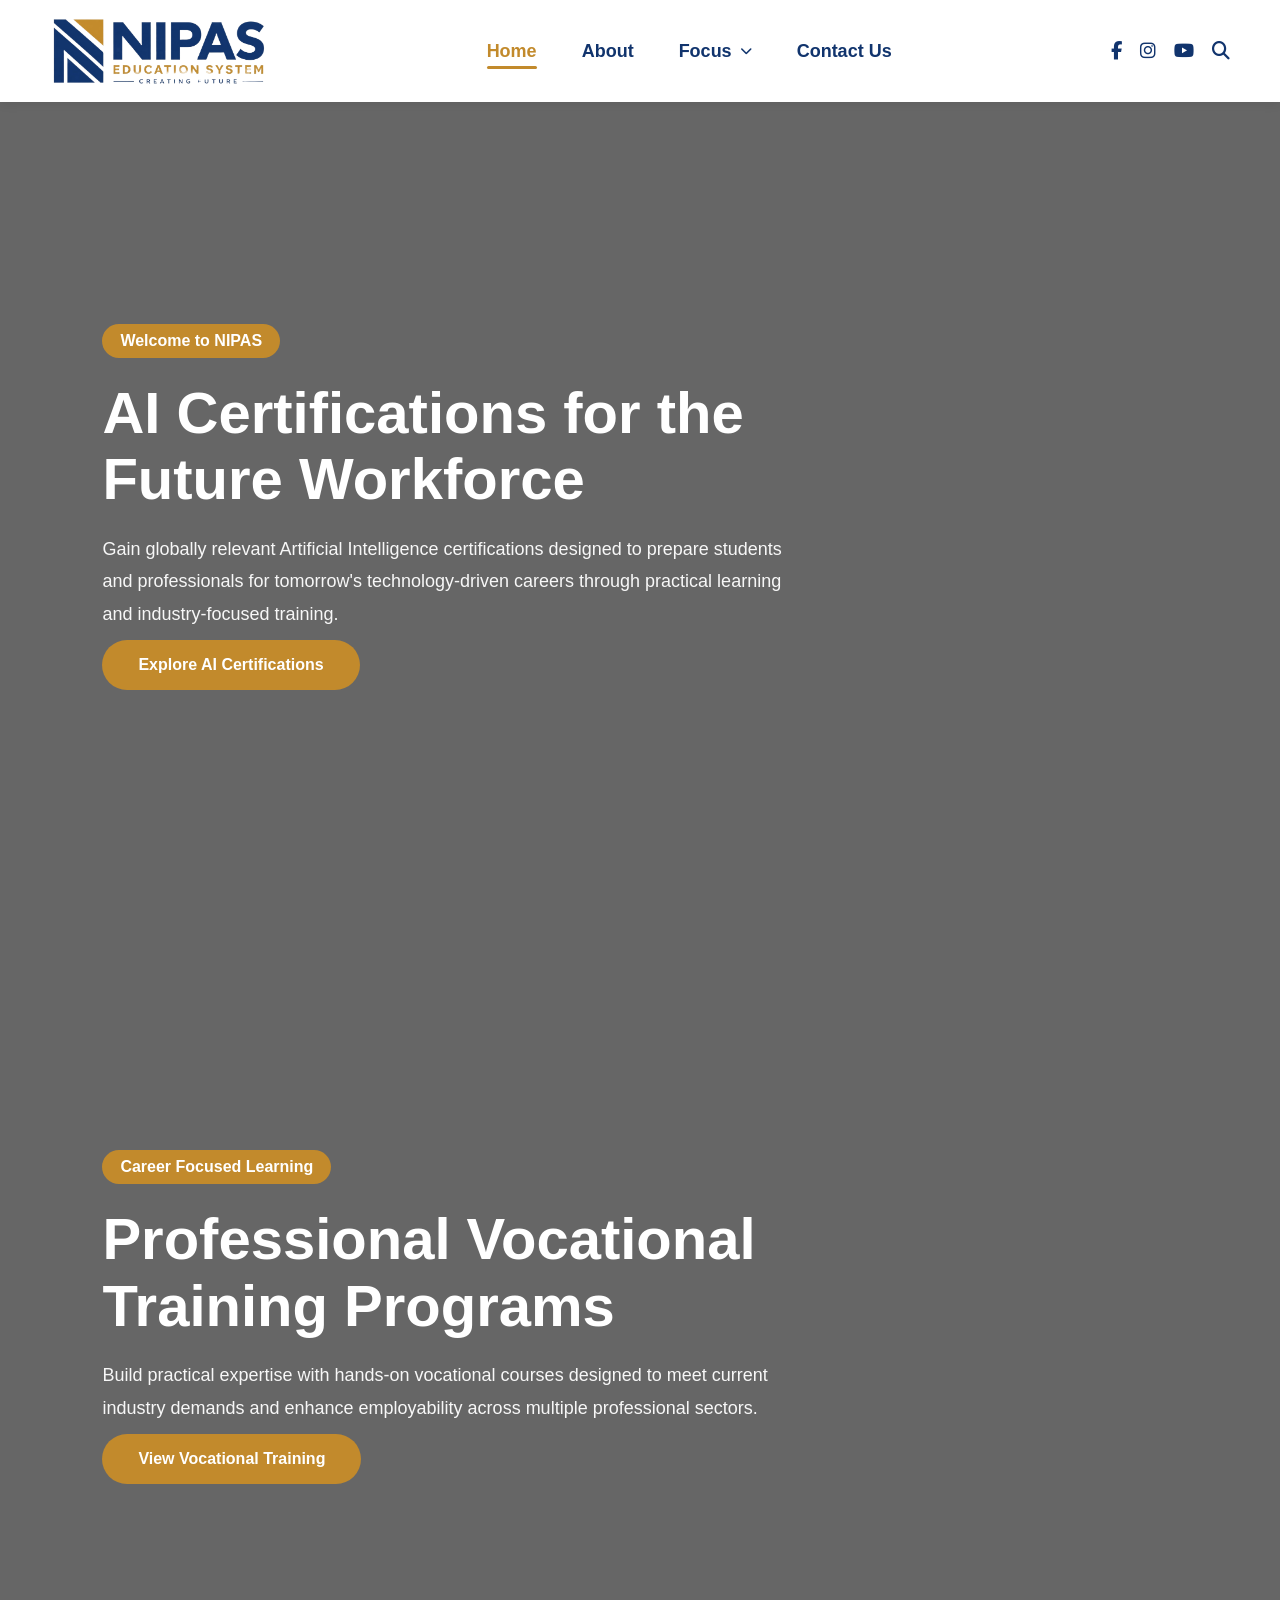
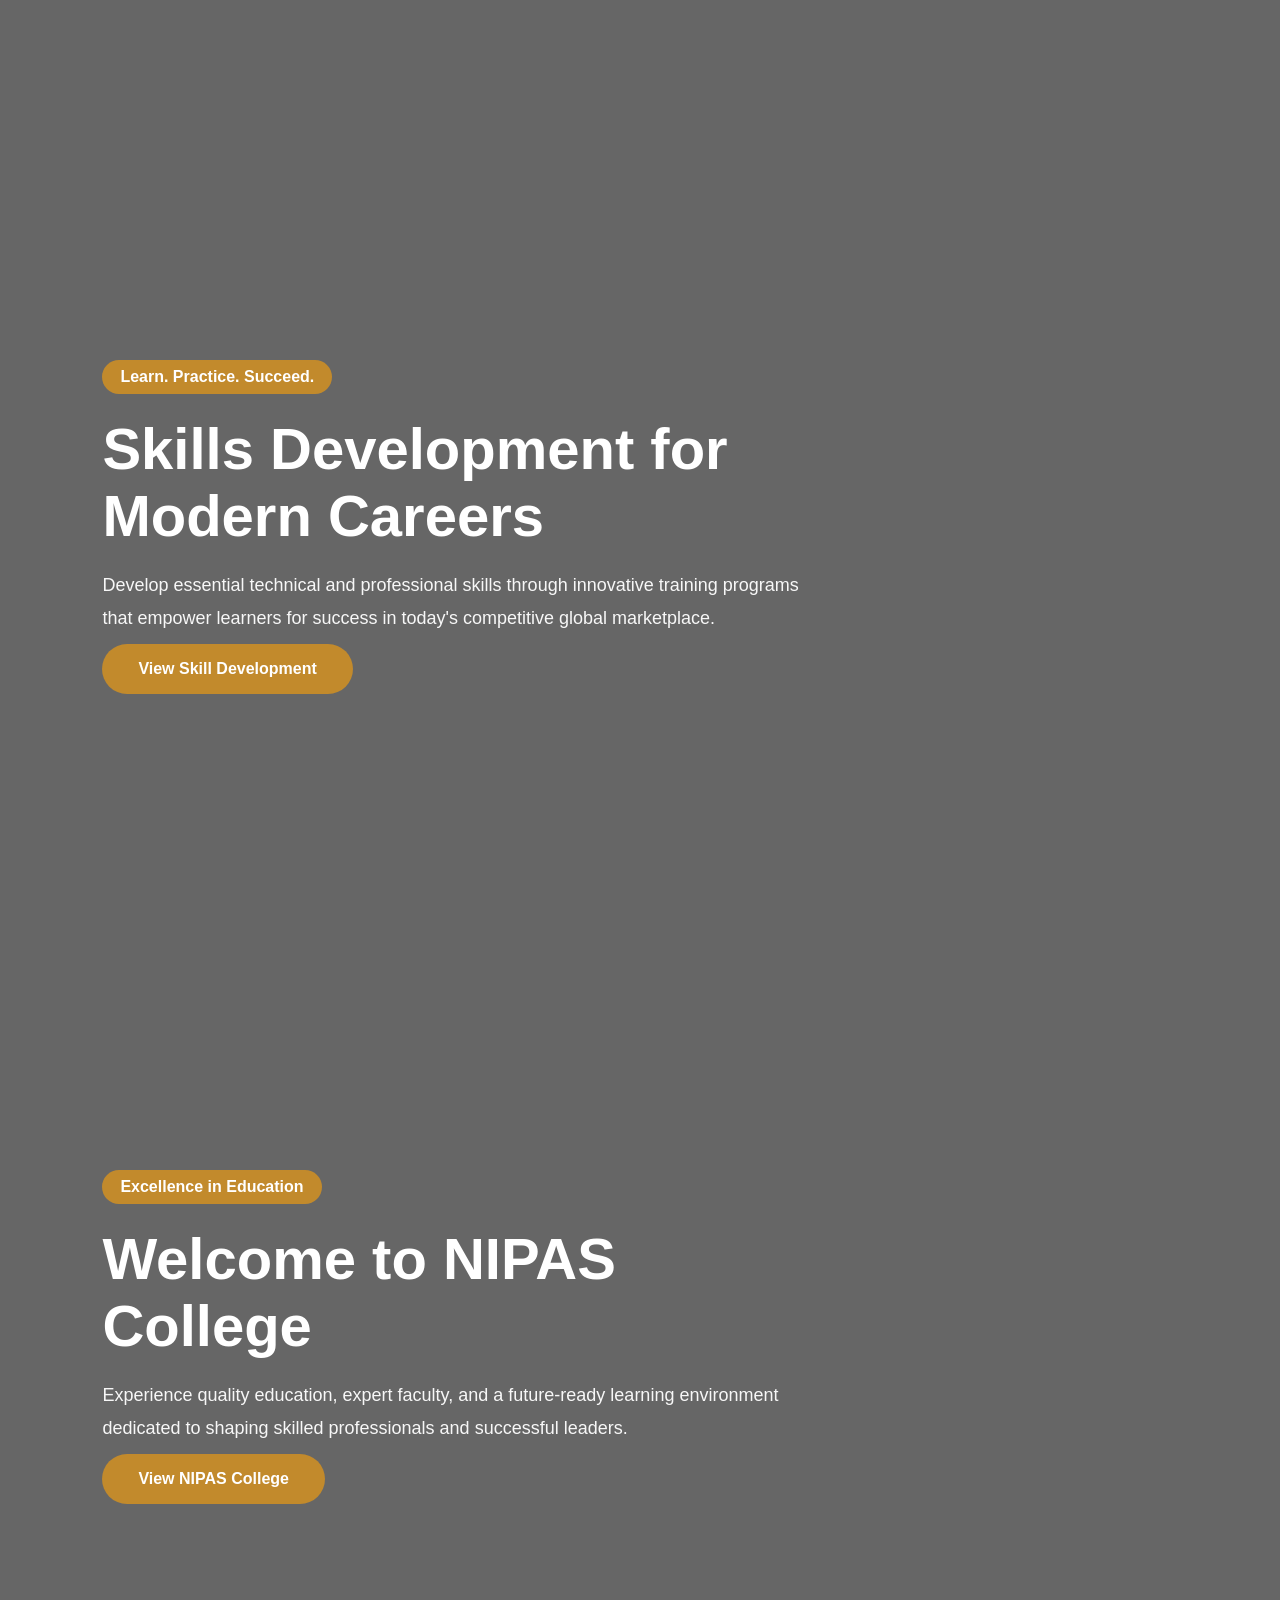
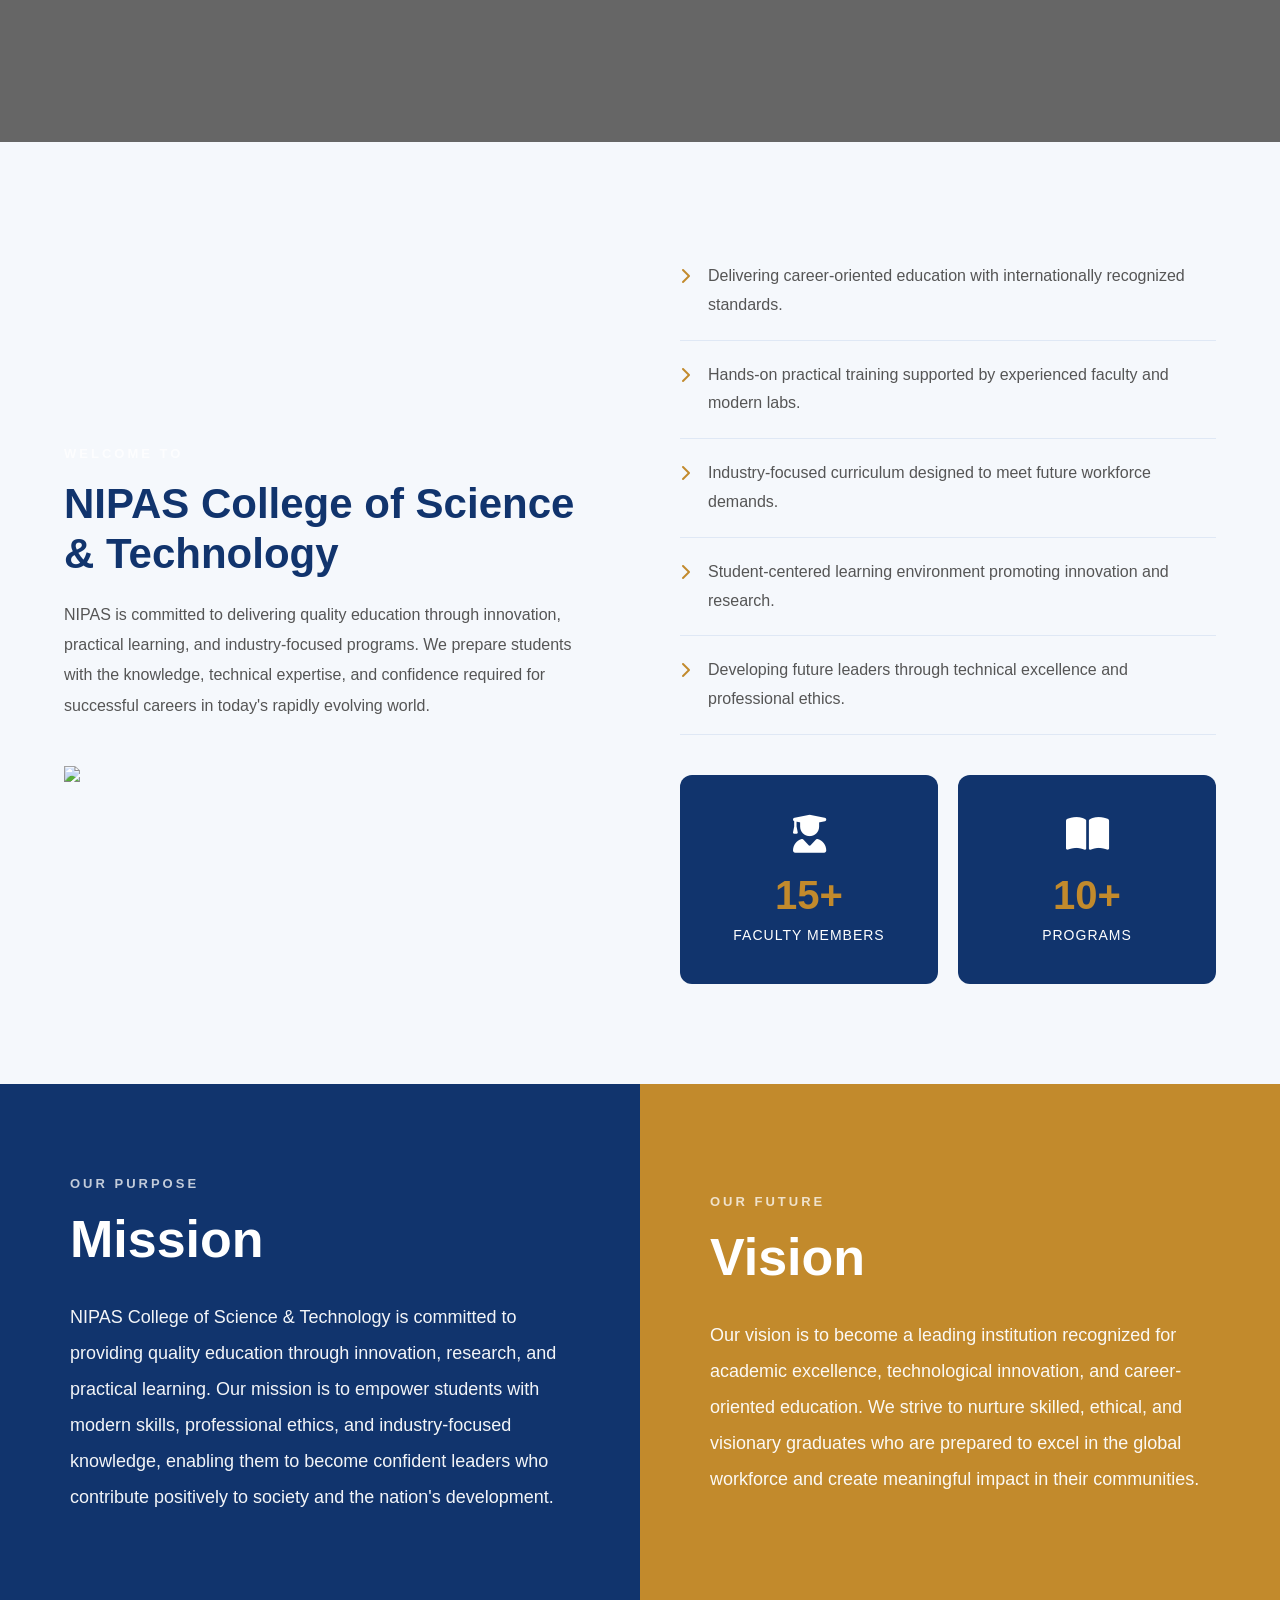
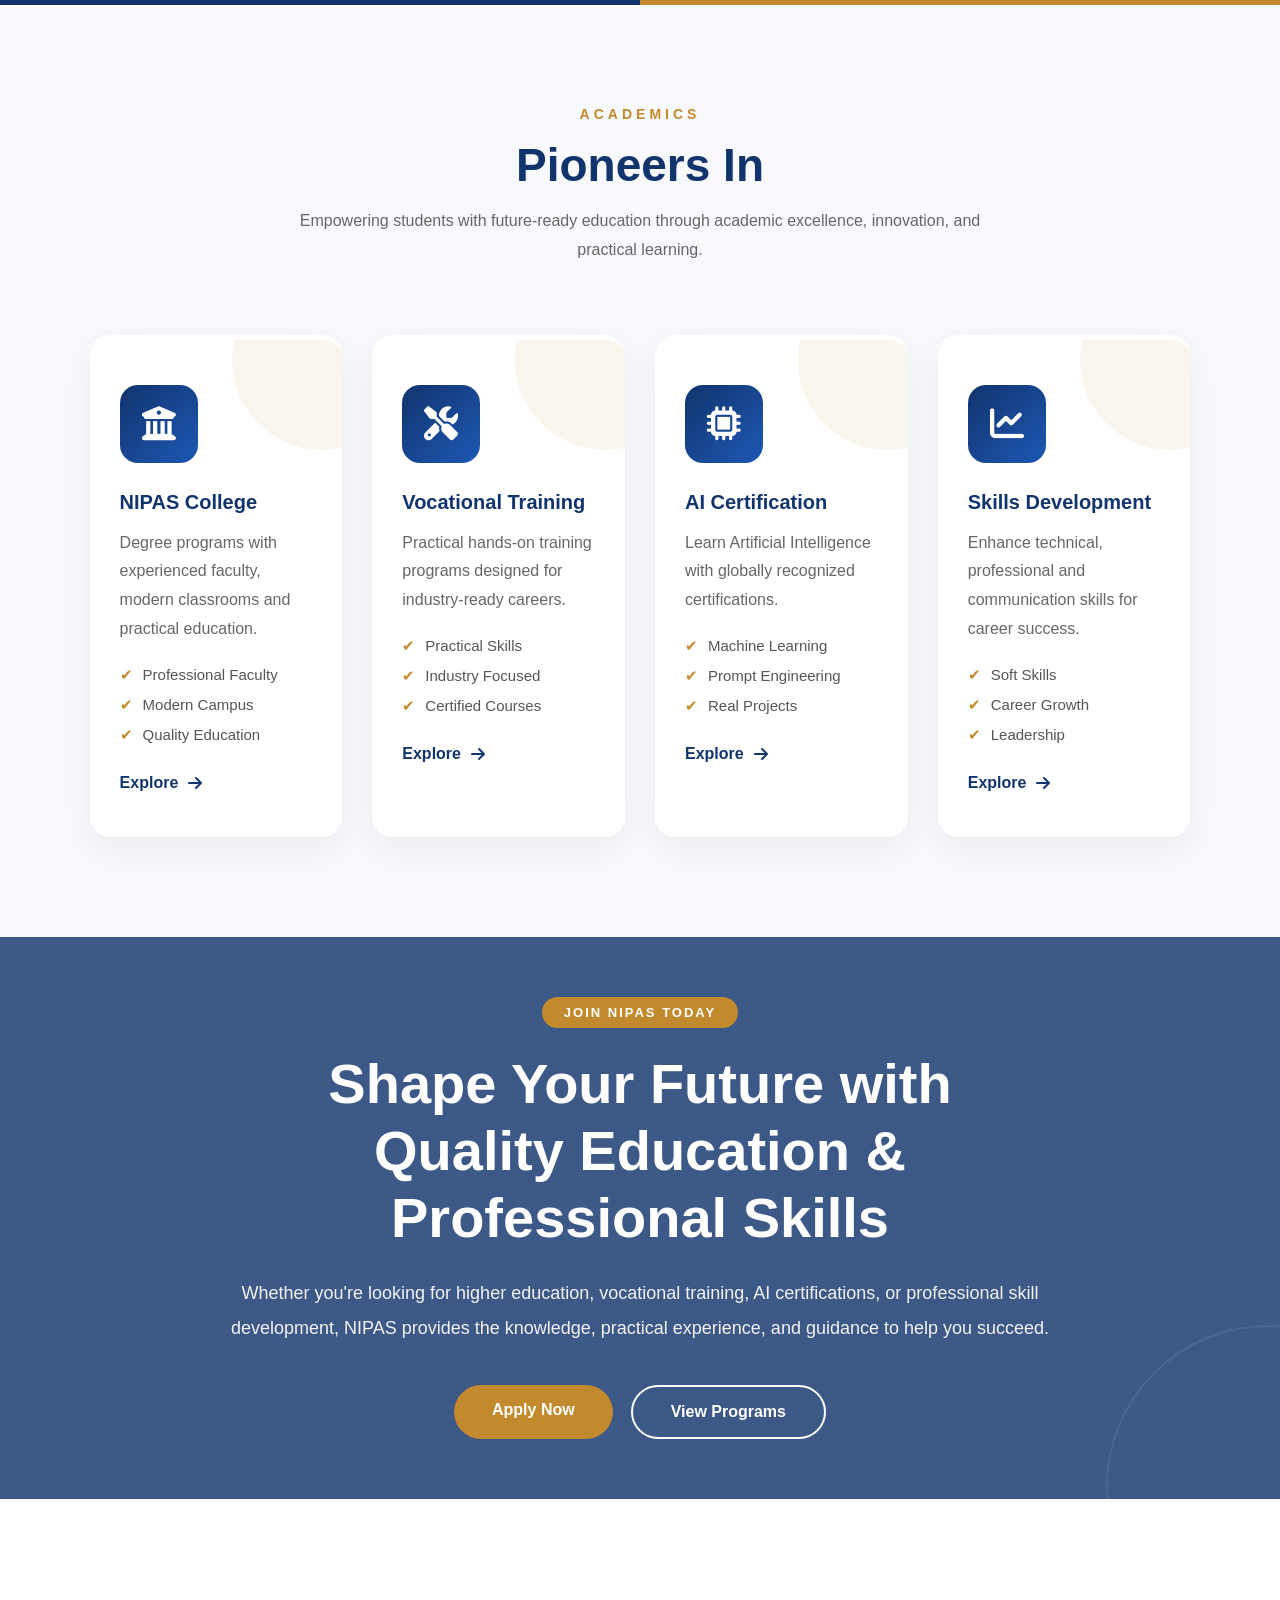
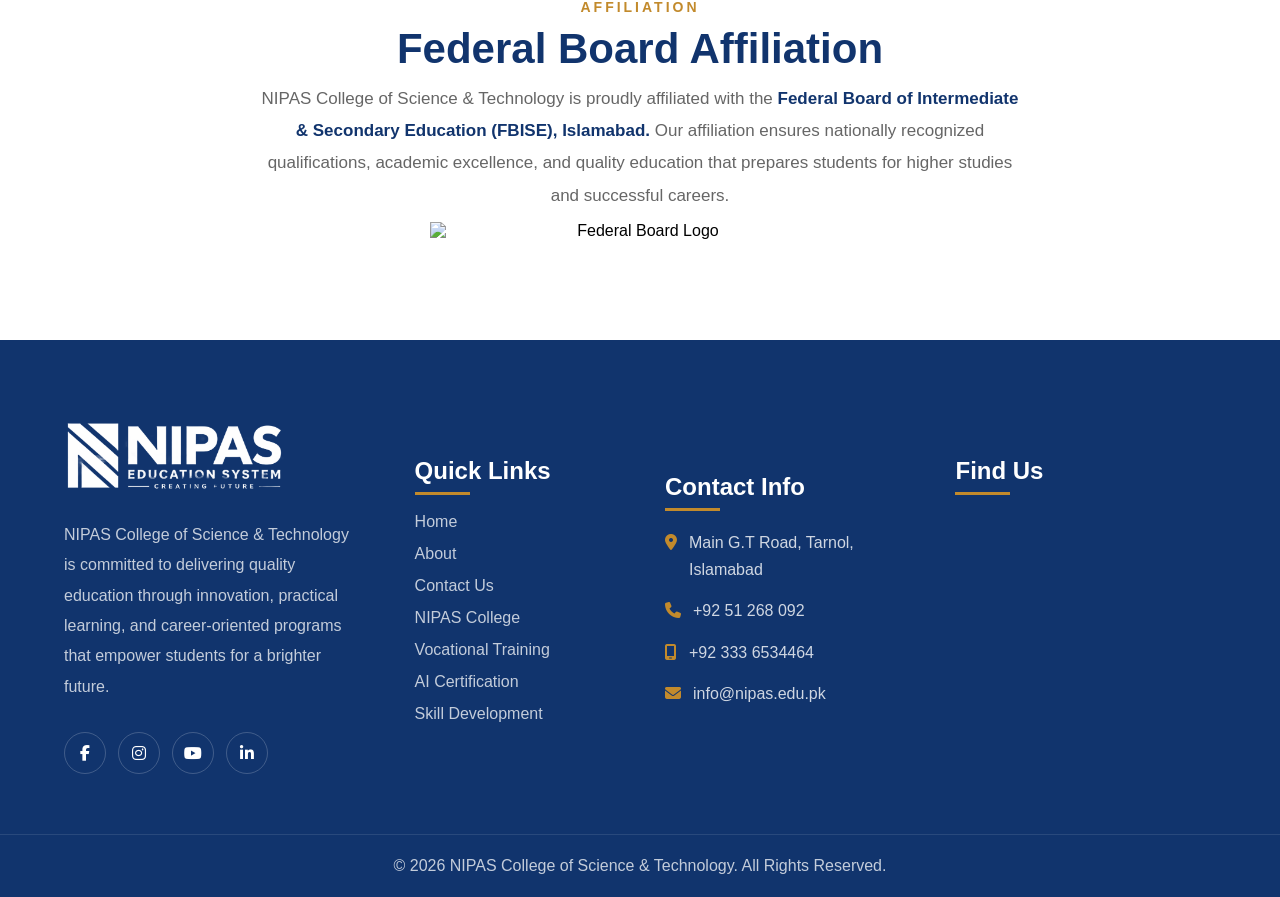
==== index.html @ 67dcc797 "Add files via upload" ====
<!DOCTYPE html>
<html lang="en">
<head>
    <meta charset="UTF-8">
    <meta name="viewport" content="width=device-width, initial-scale=1.0">
    <title>NIPAS Education System </title>
       <link rel="stylesheet" href="https://cdnjs.cloudflare.com/ajax/libs/font-awesome/6.7.2/css/all.min.css">
       <link rel="stylesheet" href="https://cdn.jsdelivr.net/npm/slick-carousel@1.8.1/slick/slick.css">
       <link rel="stylesheet" href="https://cdn.jsdelivr.net/npm/slick-carousel@1.8.1/slick/slick-theme.css">
       <link rel="stylesheet" href="style.css">
</head>
<body>


<header>
    <nav class="navbar">

        <!-- Logo -->
        <div class="logo">
            <a href="index.html">
                <img src="images/logo.webp" alt="Logo">
            </a>
        </div>

        <!-- Navigation -->
        <ul class="nav-links">

            <li><a href="index.html" class="active">Home</a></li>

            <li><a href="#">About</a></li>

            <li class="dropdown">

                <a href="#" class="dropdown-toggle">
                    Focus <i class="fas fa-chevron-down"></i>
                </a>

                <ul class="dropdown-menu">
                    <li><a href="nipas-college.html">NIPAS College</a></li>
                    <li><a href="vocational-training.html">Vocational Training</a></li>
                    <li><a href="ai-certification.html">AI Certification</a></li>
                    <li><a href="skill-development.html">Skills Development</a></li>
                </ul>

            </li>

            <li><a href="#">Contact Us</a></li>

        </ul>

        <!-- Right -->
        <div class="nav-right">

            <!-- <a href="#" class="admission-btn">
                Admissions 2024-25
            </a> -->

            <div class="social-icons">
                <a href="#"><i class="fab fa-facebook-f"></i></a>
                <a href="#"><i class="fab fa-instagram"></i></a>
                <a href="#"><i class="fab fa-youtube"></i></a>
                <a href="#"><i class="fas fa-search"></i></a>
            </div>

            <div class="menu-btn">
                <i class="fas fa-bars"></i>
            </div>

        </div>

    </nav>
</header>

<script>
const menuBtn = document.querySelector(".menu-btn");
const navLinks = document.querySelector(".nav-links");
const dropdown = document.querySelector(".dropdown");
const dropdownToggle = document.querySelector(".dropdown-toggle");

// Mobile Menu

menuBtn.addEventListener("click", () => {

    navLinks.classList.toggle("active");

    if(navLinks.classList.contains("active")){

        menuBtn.innerHTML='<i class="fas fa-times"></i>';

    }else{

        menuBtn.innerHTML='<i class="fas fa-bars"></i>';

        dropdown.classList.remove("active");

    }

});

// Mobile Dropdown

dropdownToggle.addEventListener("click", function(e){

    if(window.innerWidth <= 991){

        e.preventDefault();

        dropdown.classList.toggle("active");

    }

});

// Resize Reset

window.addEventListener("resize",()=>{

    if(window.innerWidth > 991){

        navLinks.classList.remove("active");
        dropdown.classList.remove("active");
        menuBtn.innerHTML='<i class="fas fa-bars"></i>';

    }

});
</script>


<!-- Hero -->
 <section class="hero-slider">

    <!-- Slide 1 -->
    <div class="hero-slide" style="background-image:url('https://www.inside.unsw.edu.au/sites/default/files/article/AdobeStock_413459012%20AI%201200px.jpg');">

        <div class="overlay"></div>

        <div class="hero-content">

            <span>Welcome to NIPAS</span>

            <h1>
                AI Certifications for the Future Workforce
            </h1>

            <p>
                Gain globally relevant Artificial Intelligence certifications designed to prepare students and professionals for tomorrow's technology-driven careers through practical learning and industry-focused training.
            </p>

            <a href="ai-certification.html" class="hero-btn">
                Explore AI Certifications
            </a>

        </div>

    </div>

    <!-- Slide 2 -->

    <div class="hero-slide" style="background-image:url('https://media.istockphoto.com/id/2173915109/photo/skill-competency-development-concept-up-new-ability-skill-training-for-technology-evolution.jpg?s=612x612&w=0&k=20&c=xjzDpZbVEdCXCOUqM6JzqVf8XmkK46vu05JwTc3QU8U=');">

        <div class="overlay"></div>

        <div class="hero-content">

            <span>Career Focused Learning</span>

            <h1>
                Professional Vocational Training Programs
            </h1>

            <p>
                Build practical expertise with hands-on vocational courses designed to meet current industry demands and enhance employability across multiple professional sectors.
            </p>

            <a href="vocational-training.html" class="hero-btn">
                View Vocational Training
            </a>

        </div>

    </div>

    <!-- Slide 3 -->

    <div class="hero-slide" style="background-image:url('https://wallpapercave.com/wp/wp2090171.jpg');">

        <div class="overlay"></div>

        <div class="hero-content">

            <span>Learn. Practice. Succeed.</span>

            <h1>
                Skills Development for Modern Careers
            </h1>

            <p>
                Develop essential technical and professional skills through innovative training programs that empower learners for success in today's competitive global marketplace.
            </p>

            <a href="skill-development.html" class="hero-btn">
                View Skill Development
            </a>

        </div>

    </div>

    <!-- Slide 4 -->

    <div class="hero-slide" style="background-image:url('https://t4.ftcdn.net/jpg/06/30/76/11/360_F_630761173_Hkeqf7J3DYfICjQQaMkTiSpCOK7XOq1q.jpg');">

        <div class="overlay"></div>

        <div class="hero-content">

            <span>Excellence in Education</span>

            <h1>
                Welcome to NIPAS College
            </h1>

            <p>
                Experience quality education, expert faculty, and a future-ready learning environment dedicated to shaping skilled professionals and successful leaders.
            </p>

            <a href="nipas-college.html" class="hero-btn">
                View NIPAS College
            </a>

        </div>

    </div>

</section>
<script src="https://code.jquery.com/jquery-3.7.1.min.js"></script>

<script src="https://cdn.jsdelivr.net/npm/slick-carousel@1.8.1/slick/slick.min.js"></script>

<script>
    $('.hero-slider').slick({

    arrows:false,

    dots:true,

    infinite:true,

    autoplay:true,

    autoplaySpeed:5000,

    speed:1000,

    fade:true,

    cssEase:'linear',

    pauseOnHover:false

});
</script>


<section class="about-section">

    <div class="container">

        <div class="about-left">

            <span class="sub-title">WELCOME TO</span>

            <h2>
                NIPAS College of Science & Technology
            </h2>

            <p class="intro">
                NIPAS is committed to delivering quality education through innovation,
                practical learning, and industry-focused programs. We prepare students
                with the knowledge, technical expertise, and confidence required for
                successful careers in today's rapidly evolving world.
            </p>

            <div class="image-wrapper">

                <img src="https://hacst.edu.pk/wp-content/uploads/2024/02/img-768x757.png"
                    class="main-img">

            </div>

        </div>


        <div class="about-right">

            <div class="point">
                <i class="fa-solid fa-chevron-right"></i>
                <p>Delivering career-oriented education with internationally recognized standards.</p>
            </div>

            <div class="point">
                <i class="fa-solid fa-chevron-right"></i>
                <p>Hands-on practical training supported by experienced faculty and modern labs.</p>
            </div>

            <div class="point">
                <i class="fa-solid fa-chevron-right"></i>
                <p>Industry-focused curriculum designed to meet future workforce demands.</p>
            </div>

            <div class="point">
                <i class="fa-solid fa-chevron-right"></i>
                <p>Student-centered learning environment promoting innovation and research.</p>
            </div>

            <div class="point">
                <i class="fa-solid fa-chevron-right"></i>
                <p>Developing future leaders through technical excellence and professional ethics.</p>
            </div>

            <div class="counter-box">

                <div class="counter">

                    <i class="fa-solid fa-user-graduate"></i>

                    <h3>15+</h3>

                    <span>Faculty Members</span>

                </div>

                <div class="counter">

                    <i class="fa-solid fa-book-open"></i>

                    <h3>10+</h3>

                    <span>Programs</span>

                </div>

            </div>

        </div>

    </div>

</section>


<!-- Mission Vision -->
 <section class="mission-vision">

    <div class="mission-box">

        <div class="content">

            <span class="sub-title">OUR PURPOSE</span>

            <h2>Mission</h2>

            <p>
                NIPAS College of Science & Technology is committed to providing
                quality education through innovation, research, and practical
                learning. Our mission is to empower students with modern skills,
                professional ethics, and industry-focused knowledge, enabling
                them to become confident leaders who contribute positively to
                society and the nation's development.
            </p>

        </div>

    </div>

    <div class="vision-box">

        <div class="content">

            <span class="sub-title">OUR FUTURE</span>

            <h2>Vision</h2>

            <p>
                Our vision is to become a leading institution recognized for
                academic excellence, technological innovation, and career-oriented
                education. We strive to nurture skilled, ethical, and visionary
                graduates who are prepared to excel in the global workforce and
                create meaningful impact in their communities.
            </p>

        </div>

    </div>

</section>


<section class="programs">

    <div class="section-heading">

        <span>ACADEMICS</span>

        <h2>Pioneers In</h2>

        <p>
            Empowering students with future-ready education through academic excellence,
            innovation, and practical learning.
        </p>

    </div>

    <div class="program-grid">

        <div class="program-card">

            <div class="program-icon">
                <i class="fa-solid fa-building-columns"></i>
            </div>

            <h3>NIPAS College</h3>

            <p>
                Degree programs with experienced faculty, modern classrooms and practical education.
            </p>

            <ul>
                <li>Professional Faculty</li>
                <li>Modern Campus</li>
                <li>Quality Education</li>
            </ul>

            <a href="nipas-college.html">Explore <i class="fa-solid fa-arrow-right"></i></a>

        </div>

        <div class="program-card">

            <div class="program-icon">
                <i class="fa-solid fa-screwdriver-wrench"></i>
            </div>

            <h3>Vocational Training</h3>

            <p>
                Practical hands-on training programs designed for industry-ready careers.
            </p>

            <ul>
                <li>Practical Skills</li>
                <li>Industry Focused</li>
                <li>Certified Courses</li>
            </ul>

            <a href="vocational-training.html">Explore <i class="fa-solid fa-arrow-right"></i></a>

        </div>

        <div class="program-card">

            <div class="program-icon">
                <i class="fa-solid fa-microchip"></i>
            </div>

            <h3>AI Certification</h3>

            <p>
                Learn Artificial Intelligence with globally recognized certifications.
            </p>

            <ul>
                <li>Machine Learning</li>
                <li>Prompt Engineering</li>
                <li>Real Projects</li>
            </ul>

            <a href="ai-certification.html">Explore <i class="fa-solid fa-arrow-right"></i></a>

        </div>

        <div class="program-card">

            <div class="program-icon">
                <i class="fa-solid fa-chart-line"></i>
            </div>

            <h3>Skills Development</h3>

            <p>
                Enhance technical, professional and communication skills for career success.
            </p>

            <ul>
                <li>Soft Skills</li>
                <li>Career Growth</li>
                <li>Leadership</li>
            </ul>

            <a href="skill-development.html">Explore <i class="fa-solid fa-arrow-right"></i></a>

        </div>

    </div>

</section>

<section class="cta-section">

    <div class="cta-overlay"></div>

    <div class="cta-content">

        <span>JOIN NIPAS TODAY</span>

        <h2>
            Shape Your Future with <br>
            Quality Education & Professional Skills
        </h2>

        <p>
            Whether you're looking for higher education, vocational training,
            AI certifications, or professional skill development, NIPAS provides
            the knowledge, practical experience, and guidance to help you succeed.
        </p>

        <div class="cta-buttons">
            <a href="#" class="btn-primary">Apply Now</a>
            <a href="#" class="btn-outline">View Programs</a>
        </div>

    </div>

</section>


<section class="affiliation">

    <div class="container">

        <span class="section-subtitle">AFFILIATION</span>

        <h2>Federal Board Affiliation</h2>

        <p>
            NIPAS College of Science & Technology is proudly affiliated with the
            <strong>Federal Board of Intermediate & Secondary Education (FBISE),
            Islamabad.</strong> Our affiliation ensures nationally recognized
            qualifications, academic excellence, and quality education that prepares
            students for higher studies and successful careers.
        </p>

        <img src="https://hacst.edu.pk/wp-content/uploads/2024/05/logo_header-768x219.png"
            alt="Federal Board Logo">

    </div>

</section>


<footer class="footer">

    <div class="container">

        <!-- About -->
        <div class="footer-box">

            <img src="images/logo.webp" alt="NIPAS Logo" class="footer-logo">

            <p>
                NIPAS College of Science & Technology is committed to delivering
                quality education through innovation, practical learning, and
                career-oriented programs that empower students for a brighter future.
            </p>

            <div class="footer-social">

                <a href="#"><i class="fab fa-facebook-f"></i></a>

                <a href="#"><i class="fab fa-instagram"></i></a>

                <a href="#"><i class="fab fa-youtube"></i></a>

                <a href="#"><i class="fab fa-linkedin-in"></i></a>

            </div>

        </div>

        <!-- Quick Links -->

        <div class="footer-box">

            <h3>Quick Links</h3>

            <ul>

                <li><a href="index.html">Home</a></li>

                <li><a href="#">About</a></li>

                <li><a href="#">Contact Us</a></li>

                <li><a href="nipas-college.html">NIPAS College</a></li>

                <li><a href="vocational-training.html">Vocational Training</a></li>

                <li><a href="ai-certification.html">AI Certification</a></li>
                <li><a href="skill-development.html">Skill Development</a></li>

            </ul>

        </div>

        <!-- Contact -->

        <div class="footer-box">

            <h3>Contact Info</h3>

            <ul class="contact-list">

                <li>
                    <i class="fas fa-location-dot"></i>
                    Main G.T Road, Tarnol, Islamabad
                </li>

                <li>
                    <i class="fas fa-phone"></i>
                    +92 51 268 092
                </li>

                <li>
                    <i class="fas fa-mobile-screen"></i>
                    +92 333 6534464
                </li>

                <li>
                    <i class="fas fa-envelope"></i>
                    info@nipas.edu.pk
                </li>

            </ul>

        </div>

        <!-- Map -->

        <div class="footer-box">

            <h3>Find Us</h3>

            <iframe
                src="https://www.google.com/maps?q=Islamabad&output=embed"
                loading="lazy">
            </iframe>

        </div>

    </div>

    <div class="footer-bottom">

        <p>
            © 2026 NIPAS College of Science & Technology. All Rights Reserved.
        </p>

    </div>

</footer>

    
</body>
</html>
---- style.css ----
@import url('https://fonts.googleapis.com/css2?family=Poppins:wght@400;500;600;700&display=swap');

*{
    margin:0;
    padding:0;
    box-sizing:border-box;
}

body{
    font-family:'Poppins',sans-serif;
}

a{
    text-decoration:none;
}

ul{
    list-style:none;
}
*{
    margin:0;
    padding:0;
    box-sizing:border-box;
    list-style:none;
    text-decoration:none;
    font-family:Arial, Helvetica, sans-serif;
}

header{

    width:100%;
    background:#fff;
    position:relative;
    box-shadow:0 2px 10px rgba(0,0,0,.08);
    z-index:1000;
}

.navbar{

    max-width:1400px;
    margin:auto;

    display:flex;
    align-items:center;
    justify-content:space-between;

    padding:16px 50px;
}

.logo img{

    height:70px;
    display:block;
}

/* Navigation */

.nav-links{

    display:flex;
    align-items:center;
    gap:45px;
}

.nav-links>li{

    position:relative;
}

.nav-links a{

    color:#11346d;
    font-size:18px;
    font-weight:600;
    transition:.3s;
    position:relative;
}

.nav-links>a::after,
.nav-links li>a::after{

    content:'';
    position:absolute;
    left:0;
    bottom:-8px;
    width:0;
    height:3px;
    background:#c28a2c;
    transition:.35s;
    border-radius:20px;
}

.nav-links a:hover,
.nav-links .active{

    color:#c28a2c;
}

.nav-links a:hover::after,
.nav-links .active::after{

    width:100%;
}

/* Right */

.nav-right{

    display:flex;
    align-items:center;
    gap:25px;
}

.admission-btn{

    background:#c28a2c;
    color:#fff;
    padding:15px 28px;
    border-radius:50px;
    font-size:16px;
    font-weight:600;
    transition:.3s;
}

.admission-btn:hover{

    background:#11346d;
}

.social-icons{

    display:flex;
    gap:18px;
}

.social-icons a{

    color:#11346d;
    font-size:18px;
    transition:.3s;
}

.social-icons a:hover{

    color:#c28a2c;
    transform:translateY(-2px);
}

.menu-btn{

    display:none;
    font-size:28px;
    cursor:pointer;
    color:#11346d;
}

/* Dropdown */

.dropdown>a{

    display:flex;
    align-items:center;
    gap:8px;
}

.dropdown>a i{

    font-size:12px;
    transition:.3s;
}

.dropdown-menu{

    position:absolute;
    left:0;
    top:calc(100% + 20px);

    width:260px;

    background:#fff;

    border-radius:12px;

    box-shadow:0 15px 35px rgba(0,0,0,.12);

    padding:10px 0;

    opacity:0;
    visibility:hidden;

    transform:translateY(10px);

    transition:.35s;

    z-index:999;
}

.dropdown-menu li{

    margin:0;
}

.dropdown-menu a{

    display:block;
    padding:14px 22px;
    color:#11346d;
    font-size:16px;
    font-weight:500;
}

.dropdown-menu a::after{

    display:none;
}

.dropdown-menu a:hover{

    background:#11346d;
    color:#fff;
    padding-left:30px;
}

.dropdown:hover>.dropdown-menu{

    opacity:1;
    visibility:visible;
    transform:translateY(0);
}

.dropdown:hover>a i{

    transform:rotate(180deg);
}

/* Tablet */

@media(max-width:1100px){

.navbar{

padding:18px 30px;
}

.nav-links{

gap:30px;
}

}

/* Mobile */

@media(max-width:991px){

.menu-btn{

display:block;
}

.social-icons,
.admission-btn{

display:none;
}

.nav-links{

position:absolute;

top:100%;
left:0;

width:100%;

background:#fff;

display:flex;
flex-direction:column;

max-height:0;

overflow:hidden;

transition:.4s;

box-shadow:0 10px 20px rgba(0,0,0,.1);

z-index:999;
}

.nav-links.active{

max-height:600px;

padding:20px 0;
}

.nav-links li{

margin:15px 0;

text-align:center;

width:100%;
}

.dropdown>a{

justify-content:center;
}

.dropdown-menu{

position:static;

display:none;

opacity:1;
visibility:visible;

transform:none;

width:100%;

box-shadow:none;

border-radius:0;

background:#f8f8f8;

padding:0;

margin-top:15px;
}

.dropdown.active .dropdown-menu{

display:block;
}

.dropdown.active>a i{

transform:rotate(180deg);
}

.dropdown-menu a{

padding:15px;
text-align:center;
}

.dropdown-menu a:hover{

padding-left:15px;
}

}

@media(max-width:600px){

.logo img{

height:58px;
}

.navbar{

padding:15px 20px;
}

}

.hero-slider{
    width:100%;
}

.hero-slide{

    height:90vh;

    background-size:cover;
    background-position:center;
    background-repeat:no-repeat;

    position:relative;

    display:flex !important;
    align-items:center;
}

.overlay{

    position:absolute;
    inset:0;
    background:rgba(0,0,0,.60);
}

.hero-content{

    position:relative;
    z-index:5;

    max-width:700px;

    margin-left:8%;
    color:#fff;
}

.hero-content span{

    display:inline-block;

    background:#c28a2c;

    color:#fff;

    padding:8px 18px;

    border-radius:50px;

    margin-bottom:22px;

    font-weight:600;
}

.hero-content h1{

    font-size:58px;
    line-height:1.15;
    margin-bottom:20px;
    font-weight:700;
}

.hero-content p{

    font-size:18px;
    line-height:1.8;
    margin-bottom:10px;
    opacity:.95;
}

.hero-btn{

    display:inline-block;

    background:#c28a2c;
    color:#fff;

    padding:16px 36px;

    border-radius:50px;

    font-weight:600;

    transition:.35s;
}

.hero-btn:hover{

    background:#11346d;
}

/* Slick Dots */

.slick-dots{

    bottom:35px;
}

.slick-dots li button:before{

    color:#fff;
    font-size:14px;
}

.slick-dots li.slick-active button:before{

    color:#c28a2c;
}

/* Arrows */

.slick-prev,
.slick-next{

    z-index:20;
    width:55px;
    height:55px;
}

.slick-prev{

    left:35px;
}

.slick-next{

    right:35px;
}

.slick-prev:before,
.slick-next:before{

    font-size:42px;
}

/* Responsive */

@media(max-width:991px){

.hero-slide{

height:75vh;

}

.hero-content{

margin:0 25px;

}

.hero-content h1{

font-size:42px;

}

.hero-content p{

font-size:16px;

}

}

@media(max-width:600px){

.hero-slide{

height:70vh;

}

.hero-content h1{

font-size:30px;

}

.hero-content p{

font-size:15px;
line-height:1.7;

}

.hero-btn{

padding:8px 28px;

}

}

.about-section{

    background:#f5f8fc;
    padding:100px 0;
}

.container{

    width:90%;
    max-width:1350px;
    margin:auto;

    display:grid;
    grid-template-columns:1fr 1fr;
    gap:80px;
    align-items:center;
}

.sub-title{

    color:#c28a2c;
    font-size:14px;
    letter-spacing:4px;
    font-weight:700;
    display:block;
    margin-bottom:15px;
}

.about-left h2{

    color:#11346d;
    font-size:42px;
    line-height:1.2;
    margin-bottom:20px;
}

.intro{

    color:#555;
    line-height:1.9;
    margin-bottom:45px;
}

.image-wrapper{

    position:relative;
    width:100%;
    max-width:520px;
}

.main-img{

    width:100%;
    display:block;
}

.small-img{

    position:absolute;
    width:170px;
}

.left-img{

    left:-40px;
    bottom:50px;
}

.right-img{

    right:-50px;
    top:70px;
}

.about-right{

    display:flex;
    flex-direction:column;
}

.point{

    display:flex;
    gap:18px;
    align-items:flex-start;
    padding:20px 0;
    border-bottom:1px solid #dfe8f5;
}

.point i{

    color:#c28a2c;
    margin-top:6px;
}

.point p{

    color:#555;
    line-height:1.8;
}

.counter-box{

    margin-top:40px;

    display:grid;
    grid-template-columns:1fr 1fr;
    gap:20px;
}

.counter{

    background:#11346d;
    color:#fff;

    text-align:center;

    padding:40px 20px;

    border-radius:12px;

    transition:.35s;
}

.counter:hover{

    transform:translateY(-8px);
}

.counter i{

    font-size:38px;
    color:#fff;
    margin-bottom:20px;
}

.counter h3{

    color:#c28a2c;
    font-size:40px;
    margin-bottom:8px;
}

.counter span{

    text-transform:uppercase;
    letter-spacing:1px;
    font-size:14px;
}

@media(max-width:991px){

.container{

grid-template-columns:1fr;
gap:60px;

}

.about-left h2{

font-size:34px;

}

.image-wrapper{

max-width:100%;

}

.small-img{

width:120px;

}

.left-img{

left:0;

}

.right-img{

right:0;

}

.counter-box{

grid-template-columns:1fr;

}

}
.mission-vision{
    display:grid;
    grid-template-columns:repeat(2,1fr);
    min-height:420px;
}

.mission-box,
.vision-box{
    display:flex;
    align-items:center;
    justify-content:center;
    padding:90px 70px;
}

.mission-box{
    background:#11346d;
}

.vision-box{
    background:#c28a2c;
}

.content{
    max-width:600px;
}

.sub-title{
    display:inline-block;
    color:rgba(255,255,255,.75);
    font-size:13px;
    letter-spacing:3px;
    font-weight:600;
    margin-bottom:18px;
    text-transform:uppercase;
}

.content h2{
    font-size:52px;
    color:#fff;
    margin-bottom:30px;
    font-weight:700;
}

.content p{
    color:#fff;
    font-size:18px;
    line-height:2;
    opacity:.95;
}

@media(max-width:991px){

    .mission-vision{
        grid-template-columns:1fr;
    }

    .mission-box,
    .vision-box{
        padding:70px 30px;
    }

    .content h2{
        font-size:40px;
    }

    .content p{
        font-size:16px;
        line-height:1.9;
    }

}

@media(max-width:576px){

    .mission-box,
    .vision-box{
        padding:55px 20px;
    }

    .content h2{
        font-size:34px;
    }

    .content p{
        font-size:15px;
    }

}


.programs{
    padding:100px 7%;
    background:#f7f9fc;
}

.section-heading{
    text-align:center;
    max-width:700px;
    margin:auto;
    margin-bottom:70px;
}

.section-heading span{
    color:#c28a2c;
    letter-spacing:4px;
    font-size:14px;
    font-weight:700;
}

.section-heading h2{
    font-size:46px;
    color:#11346d;
    margin:15px 0;
}

.section-heading p{
    color:#666;
    line-height:1.8;
}

.program-grid{

    display:grid;
    grid-template-columns:repeat(4,1fr);
    gap:30px;

}

.program-card{

    background:#fff;
    border-radius:20px;
    padding:45px 30px;

    position:relative;

    overflow:hidden;

    box-shadow:0 12px 35px rgba(0,0,0,.06);

    transition:.35s;

    border-top:5px solid transparent;

}

.program-card::before{

    content:"";

    position:absolute;

    width:180px;
    height:180px;

    border-radius:50%;

    background:rgba(194,138,44,.08);

    top:-70px;
    right:-70px;

}

.program-card:hover{

    transform:translateY(-10px);

    border-color:#c28a2c;

}

.program-icon{

    width:78px;
    height:78px;

    border-radius:18px;

    background:linear-gradient(135deg,#11346d,#1d58b4);

    color:#fff;

    display:flex;
    align-items:center;
    justify-content:center;

    font-size:34px;

    margin-bottom:28px;

    transition:.35s;

}

.program-card:hover .program-icon{

    background:linear-gradient(135deg,#c28a2c,#e8b04d);

    transform:rotate(-8deg);

}

.program-card h3{

    font-size:20px;   /* smaller heading */
    color:#11346d;
    margin-bottom:15px;

}

.program-card p{

    color:#666;

    line-height:1.8;

    margin-bottom:22px;

}

.program-card ul{

    list-style:none;

    margin-bottom:30px;

}

.program-card ul li{

    color:#555;

    margin:12px 0;

    font-size:15px;

}

.program-card ul li::before{

    content:"✔";

    color:#c28a2c;

    margin-right:10px;

}

.program-card a{

    display:inline-flex;
    align-items:center;
    gap:10px;

    color:#11346d;

    font-weight:600;

    transition:.3s;

}

.program-card:hover a{

    color:#c28a2c;

}

.program-card a i{

    transition:.3s;

}

.program-card:hover a i{

    transform:translateX(6px);

}

@media(max-width:1200px){

.program-grid{

grid-template-columns:repeat(2,1fr);

}

}

@media(max-width:768px){

.program-grid{

grid-template-columns:1fr;

}

.section-heading h2{

font-size:36px;

}

.program-card{

padding:40px 25px;

}

.program-card h3{

font-size:22px;

}

}


/*=========================
      CTA SECTION
==========================*/

.cta-section{

    position:relative;

    background:url("https://images.unsplash.com/photo-1456513080510-7bf3a84b82f8?fm=jpg&q=60&w=3000&auto=format&fit=crop&ixlib=rb-4.1.0&ixid=M3wxMjA3fDB8MHxzZWFyY2h8M3x8c3R1ZHklMjBib29rc3xlbnwwfHwwfHx8MA%3D%3D") center center/cover no-repeat;

    background-attachment:fixed;

    padding:60px 20px;

    text-align:center;

    overflow:hidden;

}

.cta-overlay{

    position:absolute;
    inset:0;

    background:linear-gradient(
        rgba(17,52,109,.82),
        rgba(17,52,109,.82)
    );

}

.cta-content{

    position:relative;
    z-index:2;

    max-width:850px;

    margin:auto;

    color:#fff;

}

.cta-content span{

    display:inline-block;

    color:#fff;

    background:#c28a2c;

    padding:8px 22px;

    border-radius:40px;

    font-size:13px;

    font-weight:700;

    letter-spacing:2px;

    margin-bottom:22px;

}

.cta-content h2{

    font-size:56px;

    line-height:1.2;

    margin-bottom:25px;

    font-weight:700;

}

.cta-content p{

    font-size:18px;

    line-height:1.9;

    color:#f3f3f3;

    margin-bottom:40px;

}

.cta-buttons{

    display:flex;

    justify-content:center;

    gap:18px;

    flex-wrap:wrap;

}

.btn-primary{

    display:inline-block;

    padding:16px 38px;

    background:#c28a2c;

    color:#fff;

    border-radius:50px;

    font-weight:600;

    transition:.35s;

}

.btn-primary:hover{

    background:#fff;

    color:#11346d;

}

.btn-outline{

    display:inline-block;

    padding:16px 38px;

    border:2px solid #fff;

    color:#fff;

    border-radius:50px;

    font-weight:600;

    transition:.35s;

}

.btn-outline:hover{

    background:#fff;

    color:#11346d;

}

/* Decorative Shapes */

.cta-section::before{

    content:"";

    position:absolute;

    width:280px;
    height:280px;

    border:2px solid rgba(255,255,255,.08);

    border-radius:50%;

    top:-120px;
    left:-120px;

}

.cta-section::after{

    content:"";

    position:absolute;

    width:320px;
    height:320px;

    border:2px solid rgba(255,255,255,.08);

    border-radius:50%;

    bottom:-150px;
    right:-150px;

}

/*=========================
      Responsive
==========================*/

@media(max-width:992px){

.cta-content h2{

font-size:42px;

}

}

@media(max-width:768px){

.cta-section{

padding:90px 20px;

background-attachment:scroll;

}

.cta-content h2{

font-size:32px;

}

.cta-content p{

font-size:16px;

}

}

@media(max-width:480px){

.cta-content h2{

font-size:28px;

}

.btn-primary,
.btn-outline{

width:100%;

}

}



.affiliation{
    padding:100px 20px;
    background:#fff;
}

.affiliation .container{
    max-width:850px;
    display: flex;
    flex-direction: column;
    justify-content: center;
    align-items: center;
    margin:auto;
    text-align:center;
    gap: 10px;
}

.section-subtitle{
    display:inline-block;
    color:#c28a2c;
    font-size:14px;
    font-weight:700;
    letter-spacing:3px;
    text-transform:uppercase;
}

.affiliation h2{
    font-size:42px;
    color:#11346d;
    position:relative;
}


.affiliation p{
    max-width:760px;
    color:#666;
    font-size:17px;
    line-height:1.9;
}

.affiliation strong{
    color:#11346d;
}

.affiliation img{
    width:100%;
    max-width:420px;
    display:block;
    margin:auto;
    transition:.35s;
}

.affiliation img:hover{
    transform:scale(1.05);
}

@media(max-width:768px){

    .affiliation{
        padding:70px 20px;
    }

    .affiliation h2{
        font-size:32px;
    }

    .affiliation p{
        font-size:15px;
        line-height:1.8;
    }

    .affiliation img{
        max-width:300px;
    }

}


.footer{

    background:#11346d;
    color:#fff;
    padding:80px 0 0;

}

.footer .container{

    width:90%;
    max-width:1350px;
    margin:auto;

    display:grid;
    grid-template-columns:1.5fr 1fr 1.2fr 1.3fr;
    gap:50px;

}

.footer-logo{

    width:220px;
    margin-bottom:25px;
    filter: brightness(100);

}

.footer-box p{

    color:rgba(255,255,255,.75);
    line-height:1.9;
    margin-bottom:30px;

}

.footer-social{

    display:flex;
    gap:12px;

}

.footer-social a{

    width:42px;
    height:42px;

    border:1px solid rgba(255,255,255,.2);

    display:flex;
    align-items:center;
    justify-content:center;

    color:#fff;

    border-radius:50%;

    transition:.35s;

}

.footer-social a:hover{

    background:#c28a2c;
    border-color:#c28a2c;
    transform:translateY(-5px);

}

.footer-box h3{

    font-size:24px;
    margin-bottom:28px;
    position:relative;

}

.footer-box h3::after{

    content:"";

    width:55px;
    height:3px;

    background:#c28a2c;

    position:absolute;
    left:0;
    bottom:-10px;

}

.footer-box ul{

    list-style:none;

}

.footer-box ul li{

    margin:14px 0;

}

.footer-box ul li a{

    color:rgba(255,255,255,.75);

    text-decoration:none;

    transition:.3s;

}

.footer-box ul li a:hover{

    color:#c28a2c;
    padding-left:8px;

}

.contact-list li{

    display:flex;
    align-items:flex-start;
    gap:12px;

    color:rgba(255,255,255,.8);

    line-height:1.7;

}

.contact-list i{

    color:#c28a2c;
    margin-top:5px;

}

.footer iframe{

    width:100%;
    height:220px;

    border:0;

    border-radius:12px;

}

.footer-bottom{

    border-top:1px solid rgba(255,255,255,.1);

    margin-top:60px;

    text-align:center;

    padding:22px;

}

.footer-bottom p{

    color:rgba(255,255,255,.75);

}

/* Responsive */

@media(max-width:1100px){

.footer .container{

grid-template-columns:repeat(2,1fr);

}

}

@media(max-width:768px){

.footer{

padding-top:60px;

}

.footer .container{

grid-template-columns:1fr;

gap:40px;

}

.footer-logo{

width:180px;

}

.footer-box{

text-align:center;

}

.footer-box h3::after{

left:50%;
transform:translateX(-50%);

}

.footer-social{

justify-content:center;

}

.contact-list li{

justify-content:center;

text-align:left;

}

}
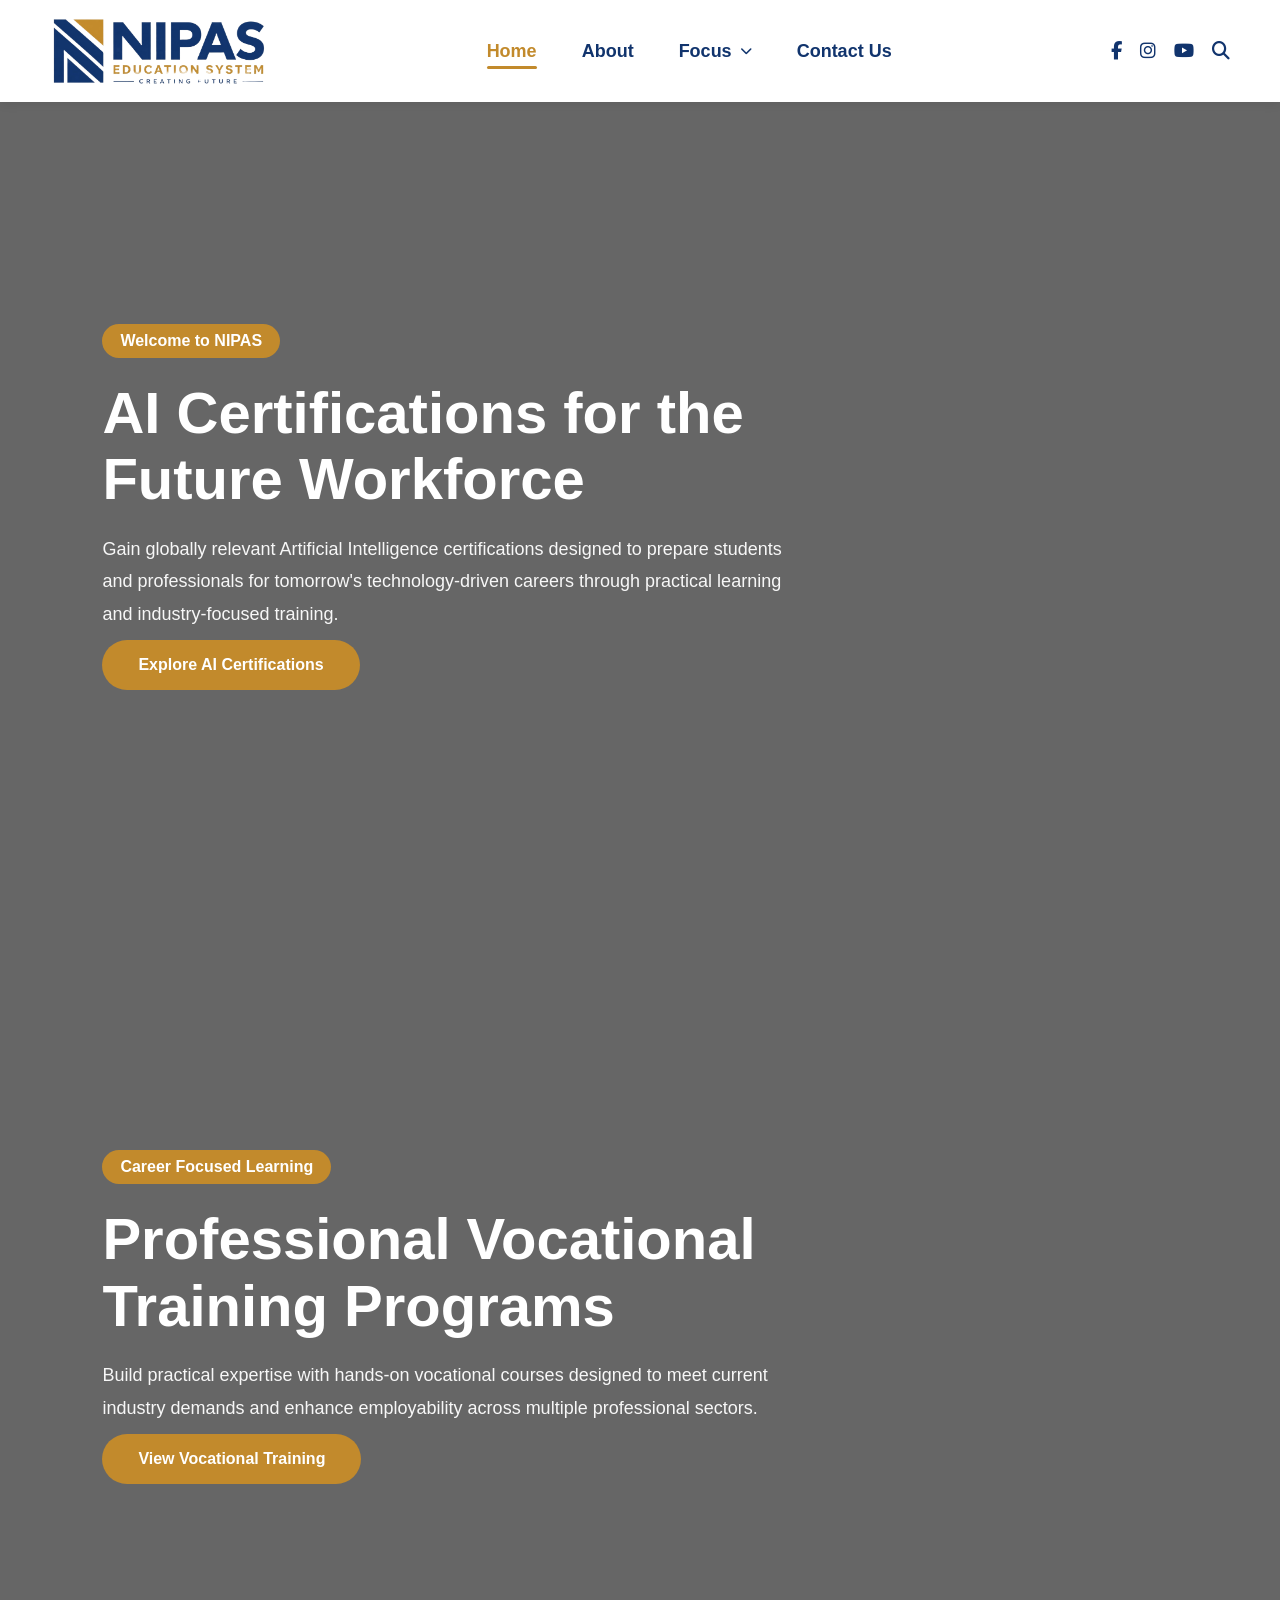
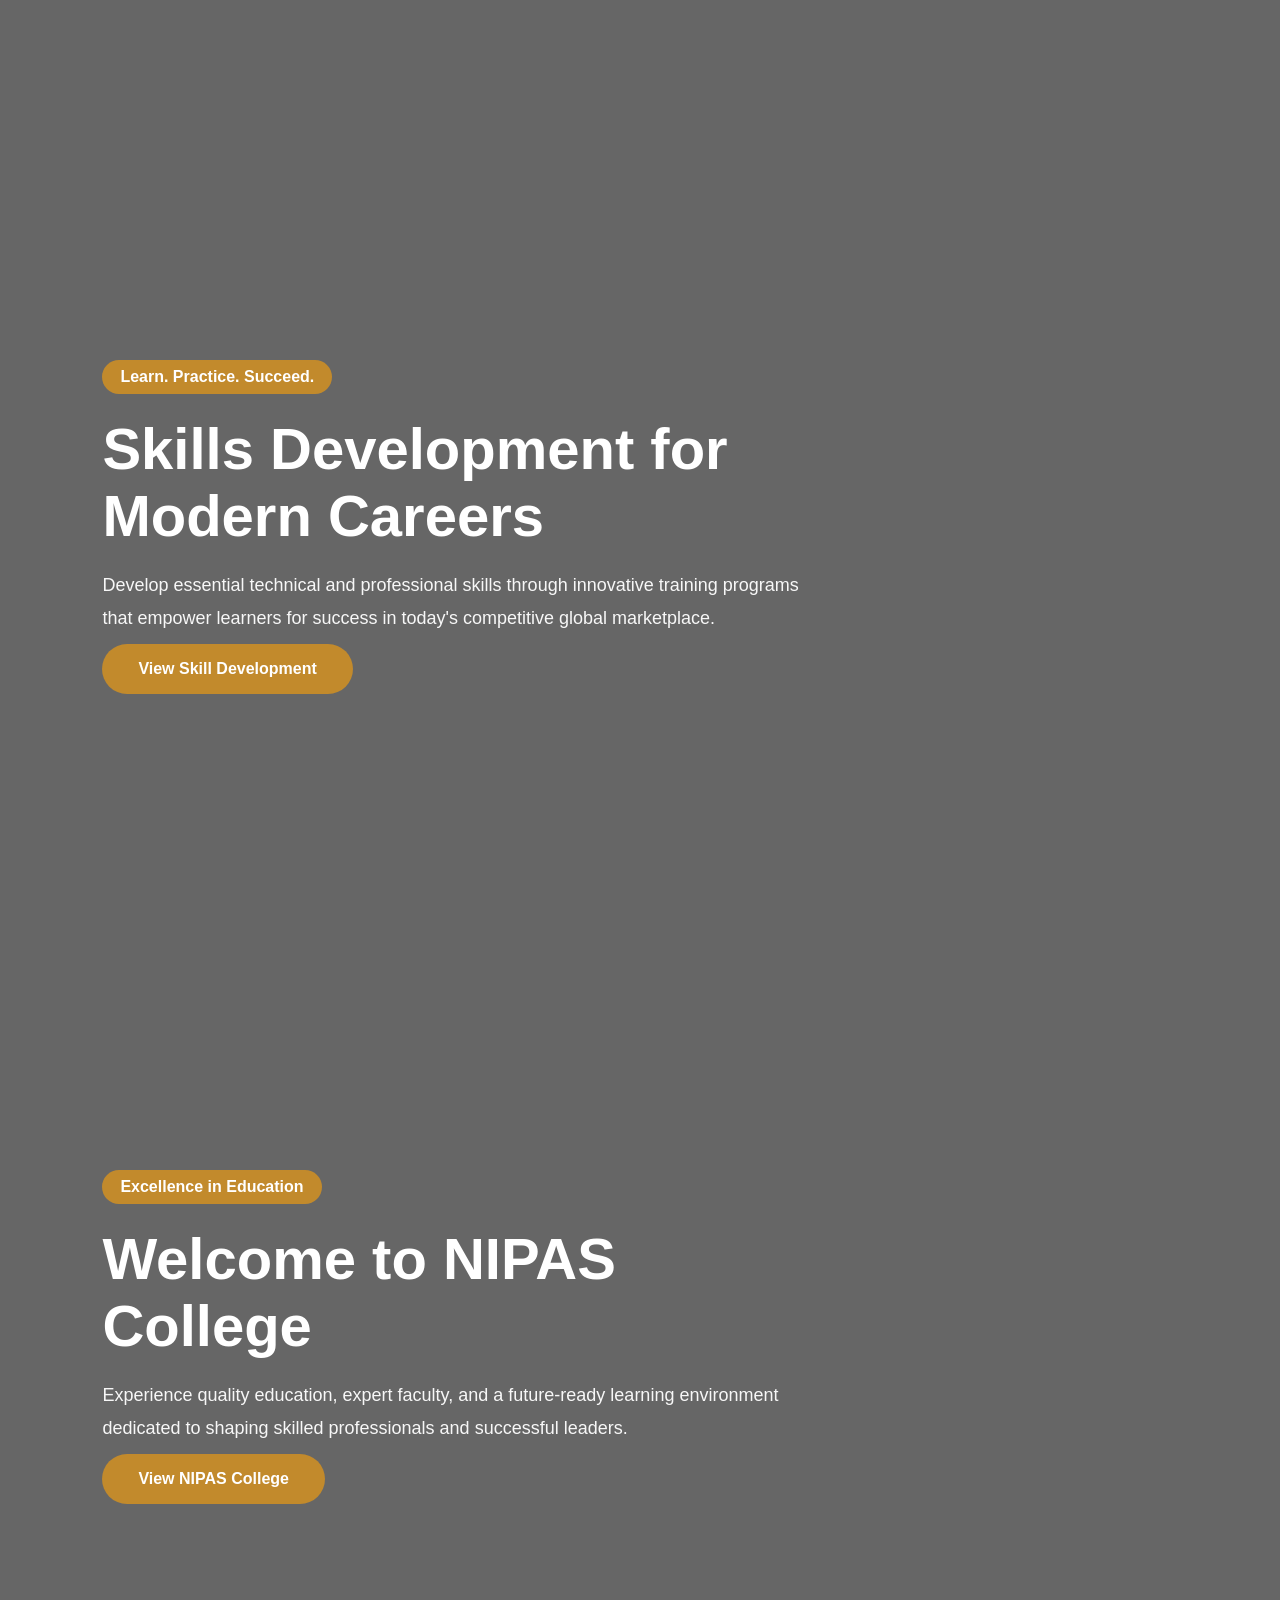
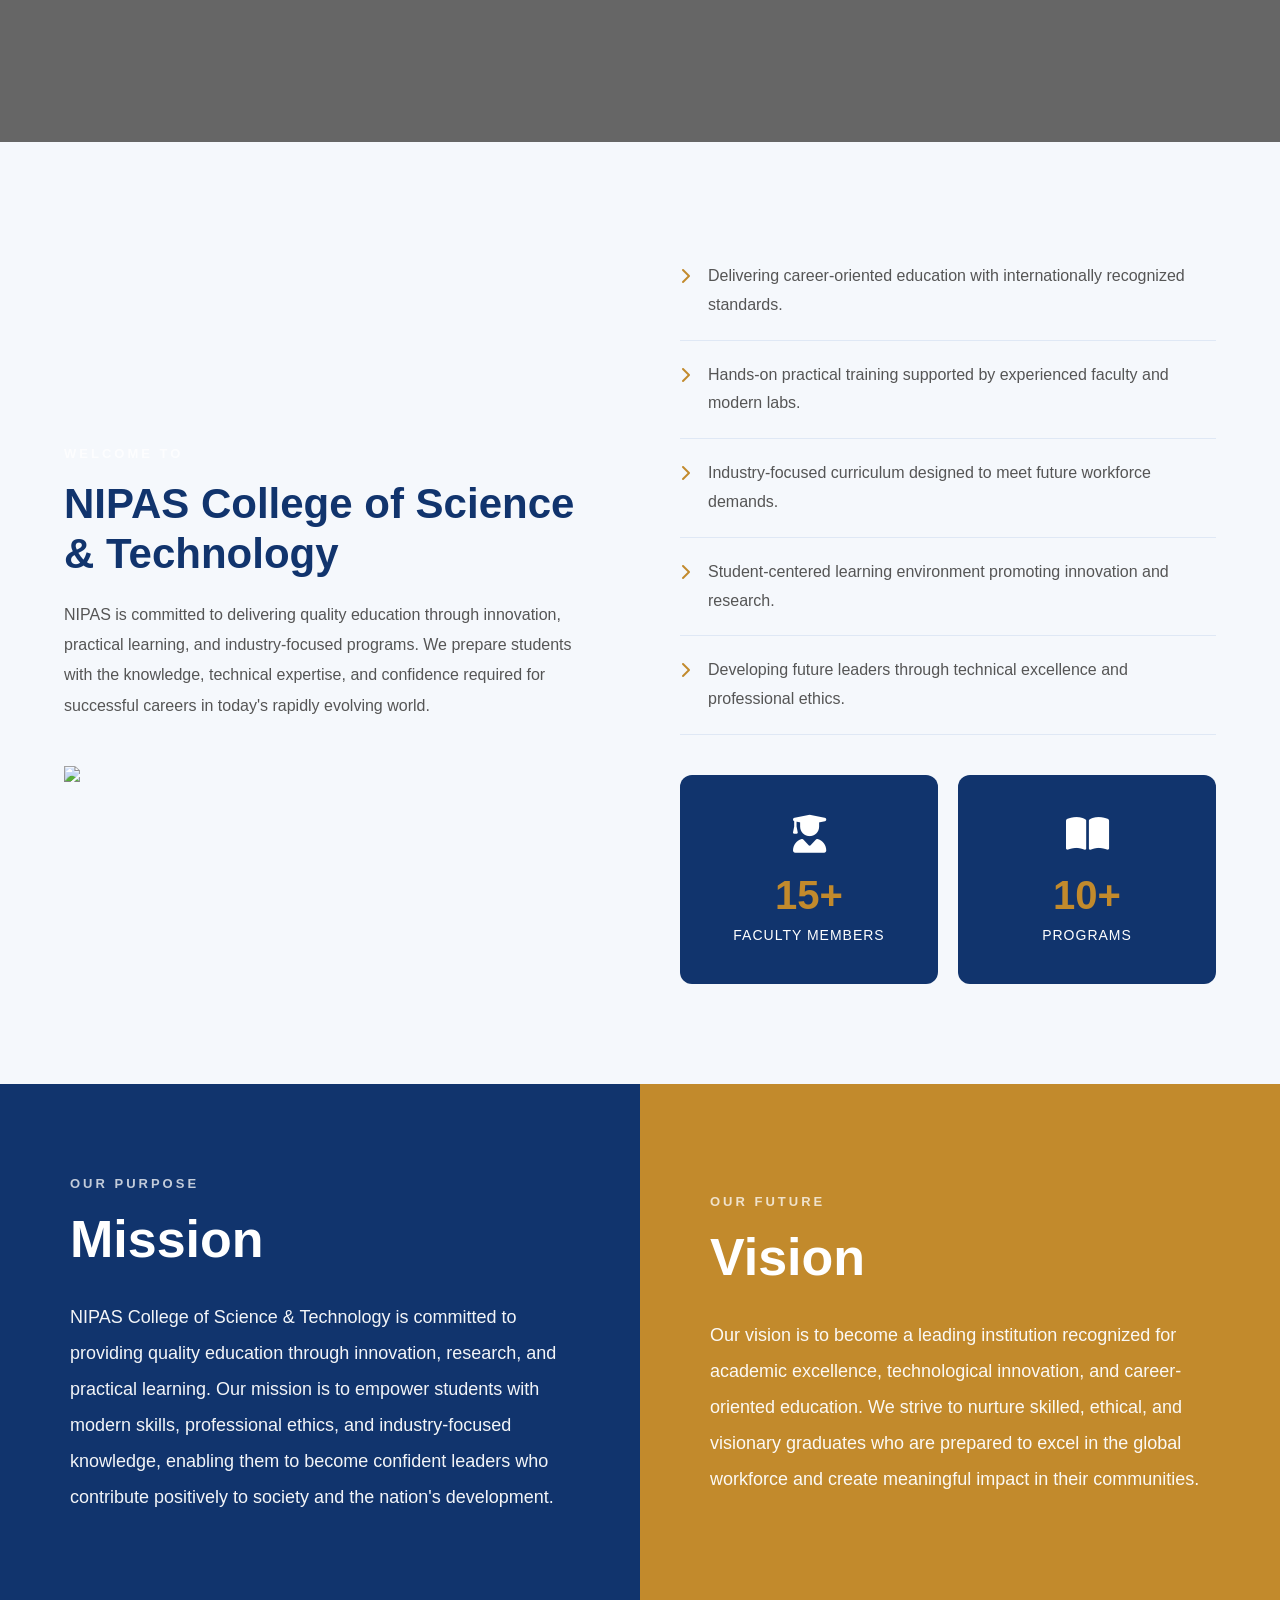
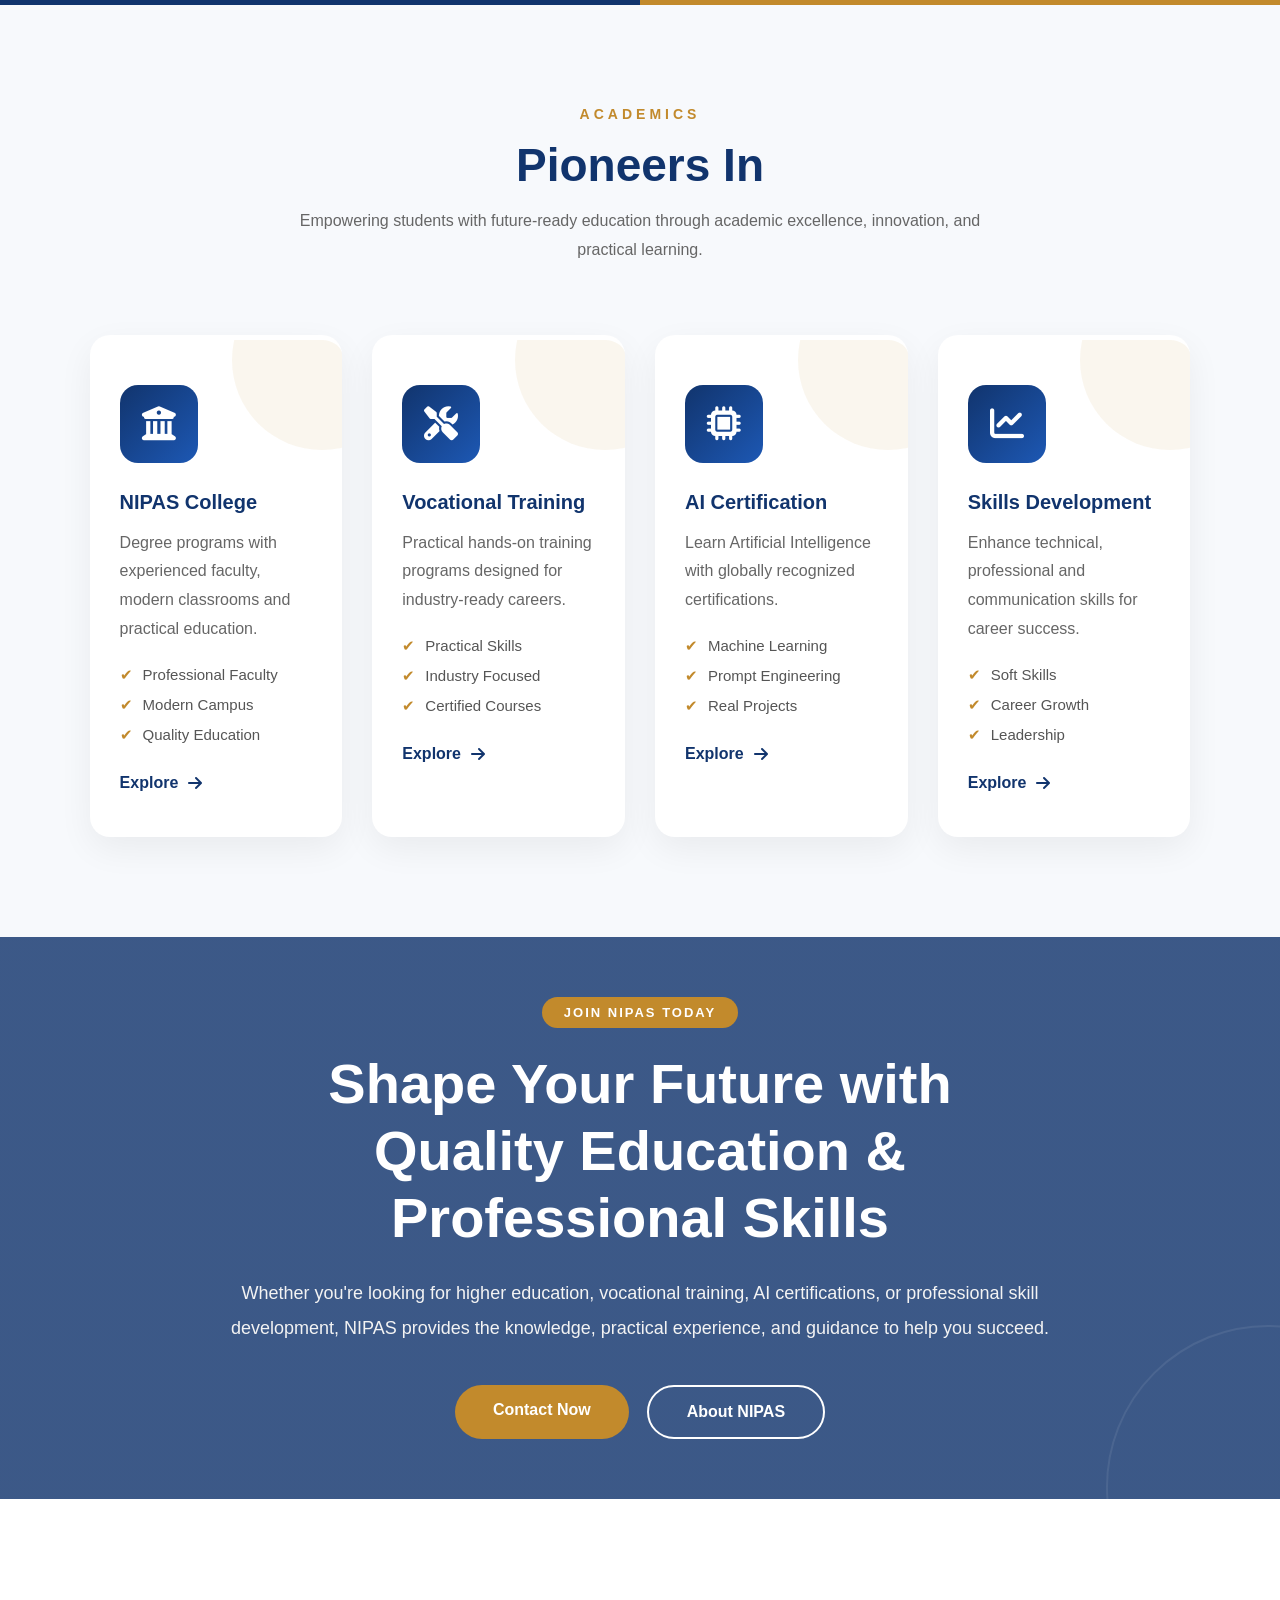
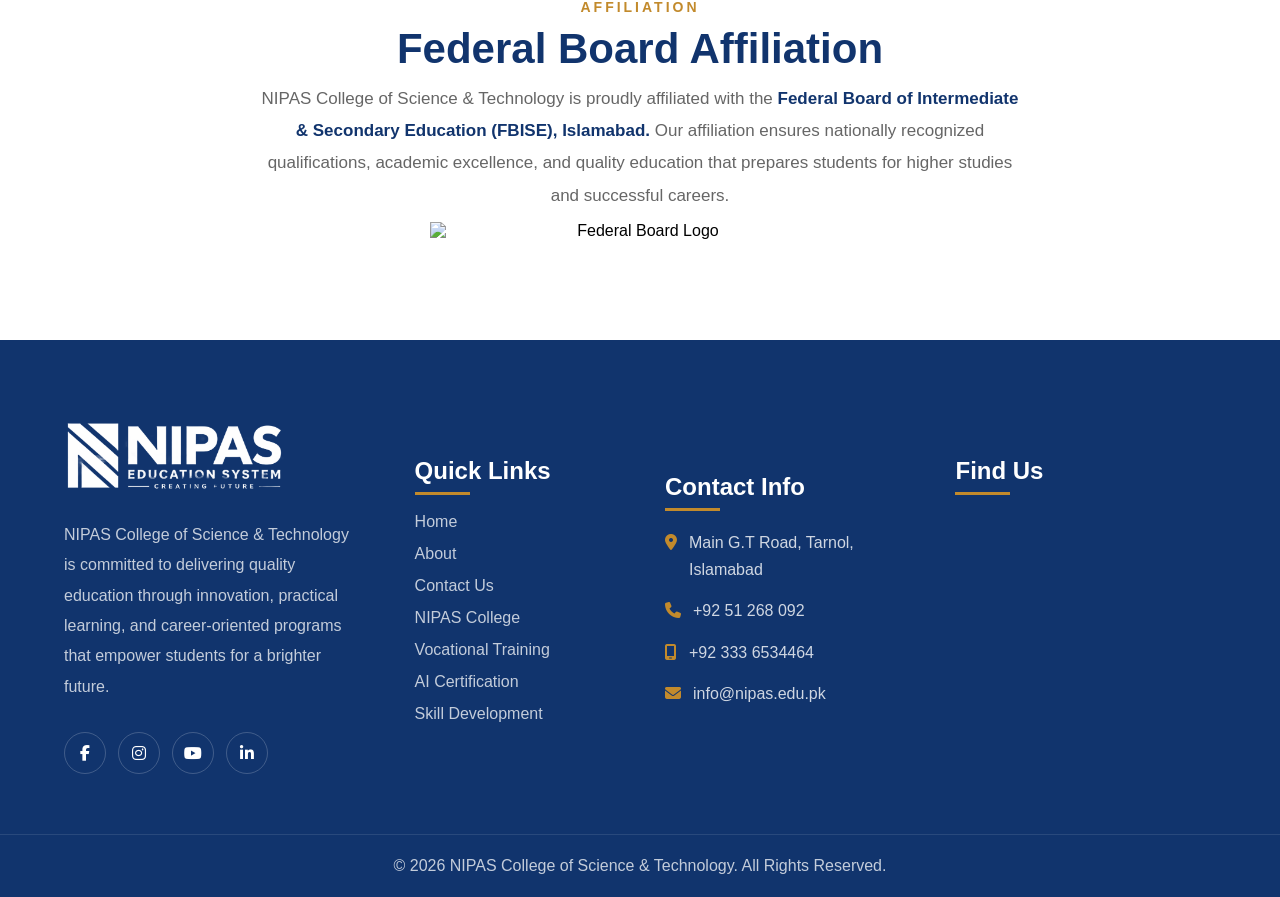
==== commit 41b6efaa: "Add files via upload" ====
--- a/index.html
+++ b/index.html
@@ -27,7 +27,7 @@
 
             <li><a href="index.html" class="active">Home</a></li>
 
-            <li><a href="#">About</a></li>
+            <li><a href="about-us.html">About</a></li>
 
             <li class="dropdown">
 
@@ -44,7 +44,7 @@
 
             </li>
 
-            <li><a href="#">Contact Us</a></li>
+            <li><a href="contact-us.html">Contact Us</a></li>
 
         </ul>
 
@@ -526,8 +526,8 @@
         </p>
 
         <div class="cta-buttons">
-            <a href="#" class="btn-primary">Apply Now</a>
-            <a href="#" class="btn-outline">View Programs</a>
+            <a href="contact-us.html" class="btn-primary">Contact Now</a>
+            <a href="about-us.html" class="btn-outline">About NIPAS</a>
         </div>
 
     </div>
@@ -598,9 +598,9 @@
 
                 <li><a href="index.html">Home</a></li>
 
-                <li><a href="#">About</a></li>
-
-                <li><a href="#">Contact Us</a></li>
+                <li><a href="about-us.html">About</a></li>
+
+                <li><a href="contact-us.html">Contact Us</a></li>
 
                 <li><a href="nipas-college.html">NIPAS College</a></li>
 
--- a/style.css
+++ b/style.css
@@ -1638,4 +1638,550 @@
 
 }
 
+}
+
+
+/*==============================
+        ABOUT HERO
+===============================*/
+
+.about-hero{
+    padding:60px 7%;
+    overflow:hidden;
+}
+.about-hero-container{
+    max-width:1400px;
+    margin:auto;
+    display:grid;
+    grid-template-columns:1fr 1fr;
+    gap:30px;
+    align-items:center;
+}
+
+.about-hero-subtitle{
+    display:inline-block;
+    background:#c28a2c;
+    color:#fff;
+    padding:8px 22px;
+    border-radius:50px;
+    font-size:14px;
+    font-weight:700;
+    letter-spacing:2px;
+    margin-bottom:25px;
+}
+.about-hero-content h1{
+    font-size:45px;
+    color:#11346d;
+    line-height:1.15;
+    margin-bottom:25px;
+}
+
+.about-hero-content p{
+    color:#666;
+    font-size:large;
+    line-height:1.9;
+    margin-bottom:20px;
+}
+
+.about-hero-buttons{
+    display:flex;
+    gap:18px;
+    margin-top:35px;
+    flex-wrap:wrap;
+}
+
+.about-btn-primary{
+    background:#c28a2c;
+    color:#fff;
+    padding:16px 34px;
+    border-radius:50px;
+    font-weight:600;
+    transition:.35s;
+}
+.about-btn-primary:hover{
+    background:#11346d;
+}
+.about-btn-outline{
+    border:2px solid #11346d;
+    color:#11346d;
+    padding:16px 34px;
+    border-radius:50px;
+    font-weight:600;
+    transition:.35s;
+}
+.about-btn-outline:hover{
+    background:#11346d;
+    color:#fff;
+}
+.about-hero-image{
+    display:flex;
+    justify-content:center;
+    align-items:center;
+}
+.about-image-box{
+    width:100%;
+    height:auto;
+    display:flex;
+    align-items:center;
+    justify-content:center;
+    position:relative;
+}
+
+.about-image-box img{
+    width:100%;
+    object-fit:contain;
+}
+@media(max-width:991px){
+
+.about-hero{
+
+padding:80px 20px;
+}
+
+.about-hero-container{
+
+grid-template-columns:1fr;
+text-align:center;
+gap:50px;
+}
+
+.about-hero-content h1{
+
+font-size:42px;
+}
+
+.about-hero-buttons{
+
+justify-content:center;
+}
+
+/* .about-image-box{
+
+width:320px;
+height:320px;
+} */
+
+}
+
+@media(max-width:576px){
+
+.about-hero-content h1{
+
+font-size:32px;
+}
+
+.about-hero-content p{
+
+font-size:15px;
+}
+.about-btn-primary,
+.about-btn-outline{
+
+width:100%;
+text-align:center;
+}
+
+}
+
+
+.contact-info{
+
+padding:70px 7%;
+
+display:grid;
+grid-template-columns:repeat(4,1fr);
+gap:30px;
+
+background:#fff;
+
+}
+
+.contact-card{
+
+padding:40px;
+
+text-align:center;
+
+background:#f8f9fc;
+
+border-radius:20px;
+
+transition:.3s;
+
+}
+
+.contact-card:hover{
+
+background:#11346d;
+color:#fff;
+transform:translateY(-10px);
+
+}
+
+.contact-card i{
+
+font-size:45px;
+color:#c28a2c;
+margin-bottom:20px;
+
+}
+
+.contact-card p{
+
+margin-top:12px;
+line-height:1.7;
+
+}
+
+.contact-section{
+
+padding:100px 7%;
+background:#f7f9fc;
+
+}
+
+.contact-wrapper{
+
+display:grid;
+grid-template-columns:1.3fr .8fr;
+gap:60px;
+
+}
+
+.contact-form{
+
+background:#fff;
+padding:45px;
+border-radius:20px;
+
+}
+
+.contact-form h2{
+
+color:#11346d;
+margin-bottom:30px;
+
+}
+
+.row{
+
+display:grid;
+grid-template-columns:1fr 1fr;
+gap:20px;
+
+margin-bottom:20px;
+
+}
+
+.contact-form input,
+.contact-form textarea{
+
+width:100%;
+
+padding:18px;
+
+border:1px solid #ddd;
+
+border-radius:12px;
+
+font-size:15px;
+
+outline:none;
+
+}
+
+.contact-form input:focus,
+.contact-form textarea:focus{
+
+border-color:#11346d;
+
+}
+
+.contact-form button{
+
+background:#c28a2c;
+
+color:#fff;
+
+border:none;
+
+padding:16px 40px;
+
+border-radius:50px;
+
+font-size:16px;
+
+margin-top:20px;
+
+cursor:pointer;
+
+}
+
+.contact-side{
+
+background:#11346d;
+
+padding:45px;
+
+border-radius:20px;
+
+color:#fff;
+
+}
+
+.contact-side h2{
+
+margin-bottom:20px;
+
+}
+
+.contact-side p{
+
+line-height:1.8;
+margin-bottom:25px;
+
+}
+
+.contact-side ul li{
+
+margin:18px 0;
+
+}
+
+.contact-side i{
+
+color:#c28a2c;
+margin-right:12px;
+
+}
+
+.contact-map iframe{
+
+width:100%;
+height:500px;
+border:0;
+
+}
+
+@media(max-width:991px){
+
+.contact-hero-container,
+.contact-wrapper{
+
+grid-template-columns:1fr;
+text-align:center;
+
+}
+
+.contact-info{
+
+grid-template-columns:repeat(2,1fr);
+
+}
+
+.row{
+
+grid-template-columns:1fr;
+
+}
+
+}
+
+@media(max-width:768px){
+
+.contact-info{
+
+grid-template-columns:1fr;
+
+}
+
+.contact-left h1{
+
+font-size:40px;
+
+}
+
+.contact-cta h2{
+
+font-size:34px;
+
+}
+
+.contact-right img{
+
+width:220px;
+
+}
+
+}
+
+.apply-now-section{
+
+    padding:100px 20px;
+    background:#f7f9fc;
+
+}
+
+.apply-now-container{
+
+    max-width:1100px;
+    margin:auto;
+
+}
+
+.apply-now-heading{
+
+    text-align:center;
+    margin-bottom:45px;
+
+}
+
+.apply-now-heading span{
+
+    display:inline-block;
+
+    background:#c28a2c;
+    color:#fff;
+
+    padding:8px 22px;
+
+    border-radius:40px;
+
+    font-size:13px;
+    font-weight:700;
+    letter-spacing:2px;
+
+}
+
+.apply-now-heading h2{
+
+    font-size:46px;
+    color:#11346d;
+    margin:18px 0;
+
+}
+
+.apply-now-heading p{
+
+    color:#666;
+    line-height:1.8;
+    max-width:700px;
+    margin:auto;
+
+}
+
+.apply-now-form{
+
+    background:#fff;
+    padding:45px;
+    border-radius:20px;
+    box-shadow:0 15px 40px rgba(0,0,0,.08);
+
+}
+
+.apply-now-grid{
+
+    display:grid;
+    grid-template-columns:repeat(2,1fr);
+    gap:22px;
+
+}
+
+.apply-now-group{
+
+    margin-bottom:22px;
+
+}
+
+.apply-now-group label{
+
+    display:block;
+    margin-bottom:8px;
+    color:#11346d;
+    font-weight:600;
+
+}
+
+.apply-now-group input,
+.apply-now-group select,
+.apply-now-group textarea{
+
+    width:100%;
+    padding:15px 16px;
+
+    border:1px solid #d7d7d7;
+    border-radius:10px;
+
+    font-size:15px;
+
+    outline:none;
+
+    transition:.3s;
+
+    background:#fff;
+
+}
+
+.apply-now-group input:focus,
+.apply-now-group select:focus,
+.apply-now-group textarea:focus{
+
+    border-color:#c28a2c;
+    box-shadow:0 0 0 4px rgba(194,138,44,.15);
+
+}
+
+.apply-now-group textarea{
+
+    resize:vertical;
+
+}
+
+.apply-now-btn{
+
+    width:100%;
+    padding:18px;
+
+    border:none;
+
+    background:#11346d;
+    color:#fff;
+
+    border-radius:50px;
+
+    font-size:17px;
+    font-weight:600;
+
+    cursor:pointer;
+
+    transition:.35s;
+
+}
+
+.apply-now-btn:hover{
+
+    background:#c28a2c;
+
+}
+
+@media(max-width:768px){
+
+    .apply-now-grid{
+
+        grid-template-columns:1fr;
+
+    }
+
+    .apply-now-form{
+
+        padding:25px;
+
+    }
+
+    .apply-now-heading h2{
+
+        font-size:34px;
+
+    }
+
 }
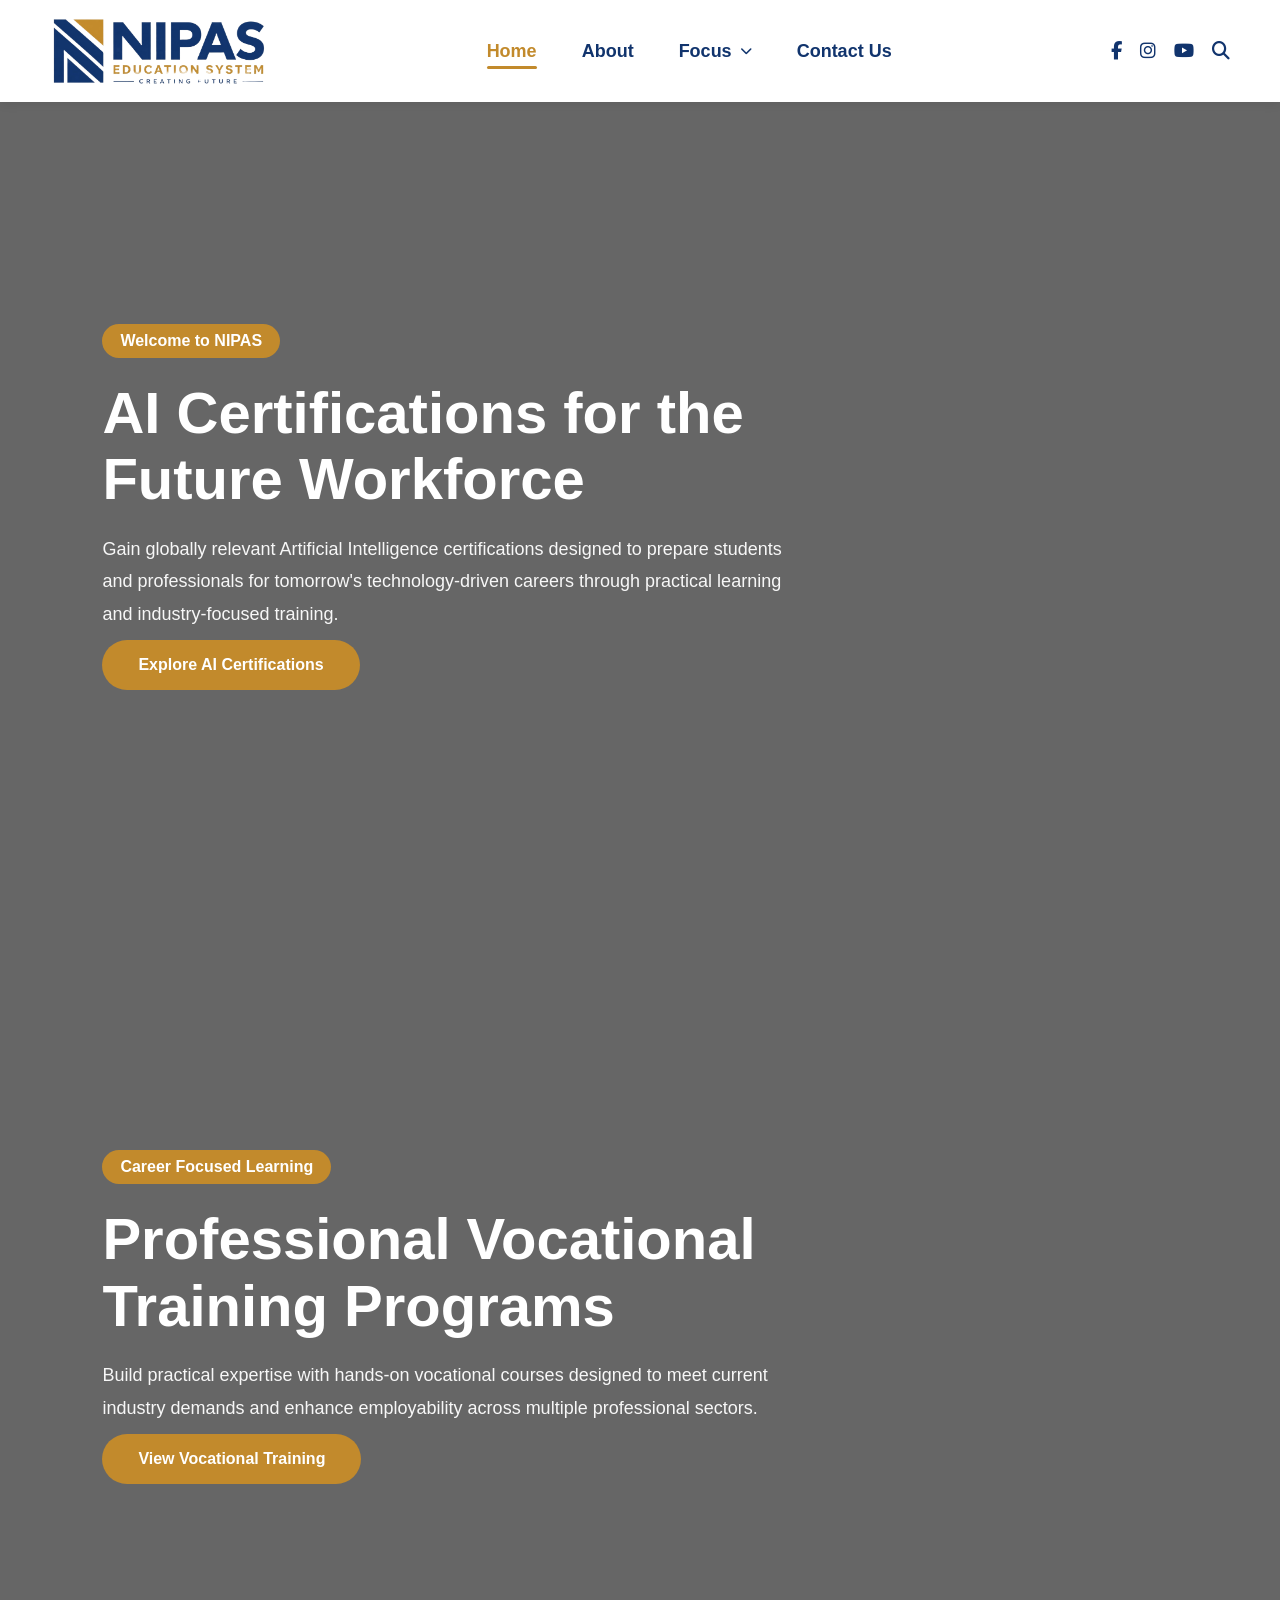
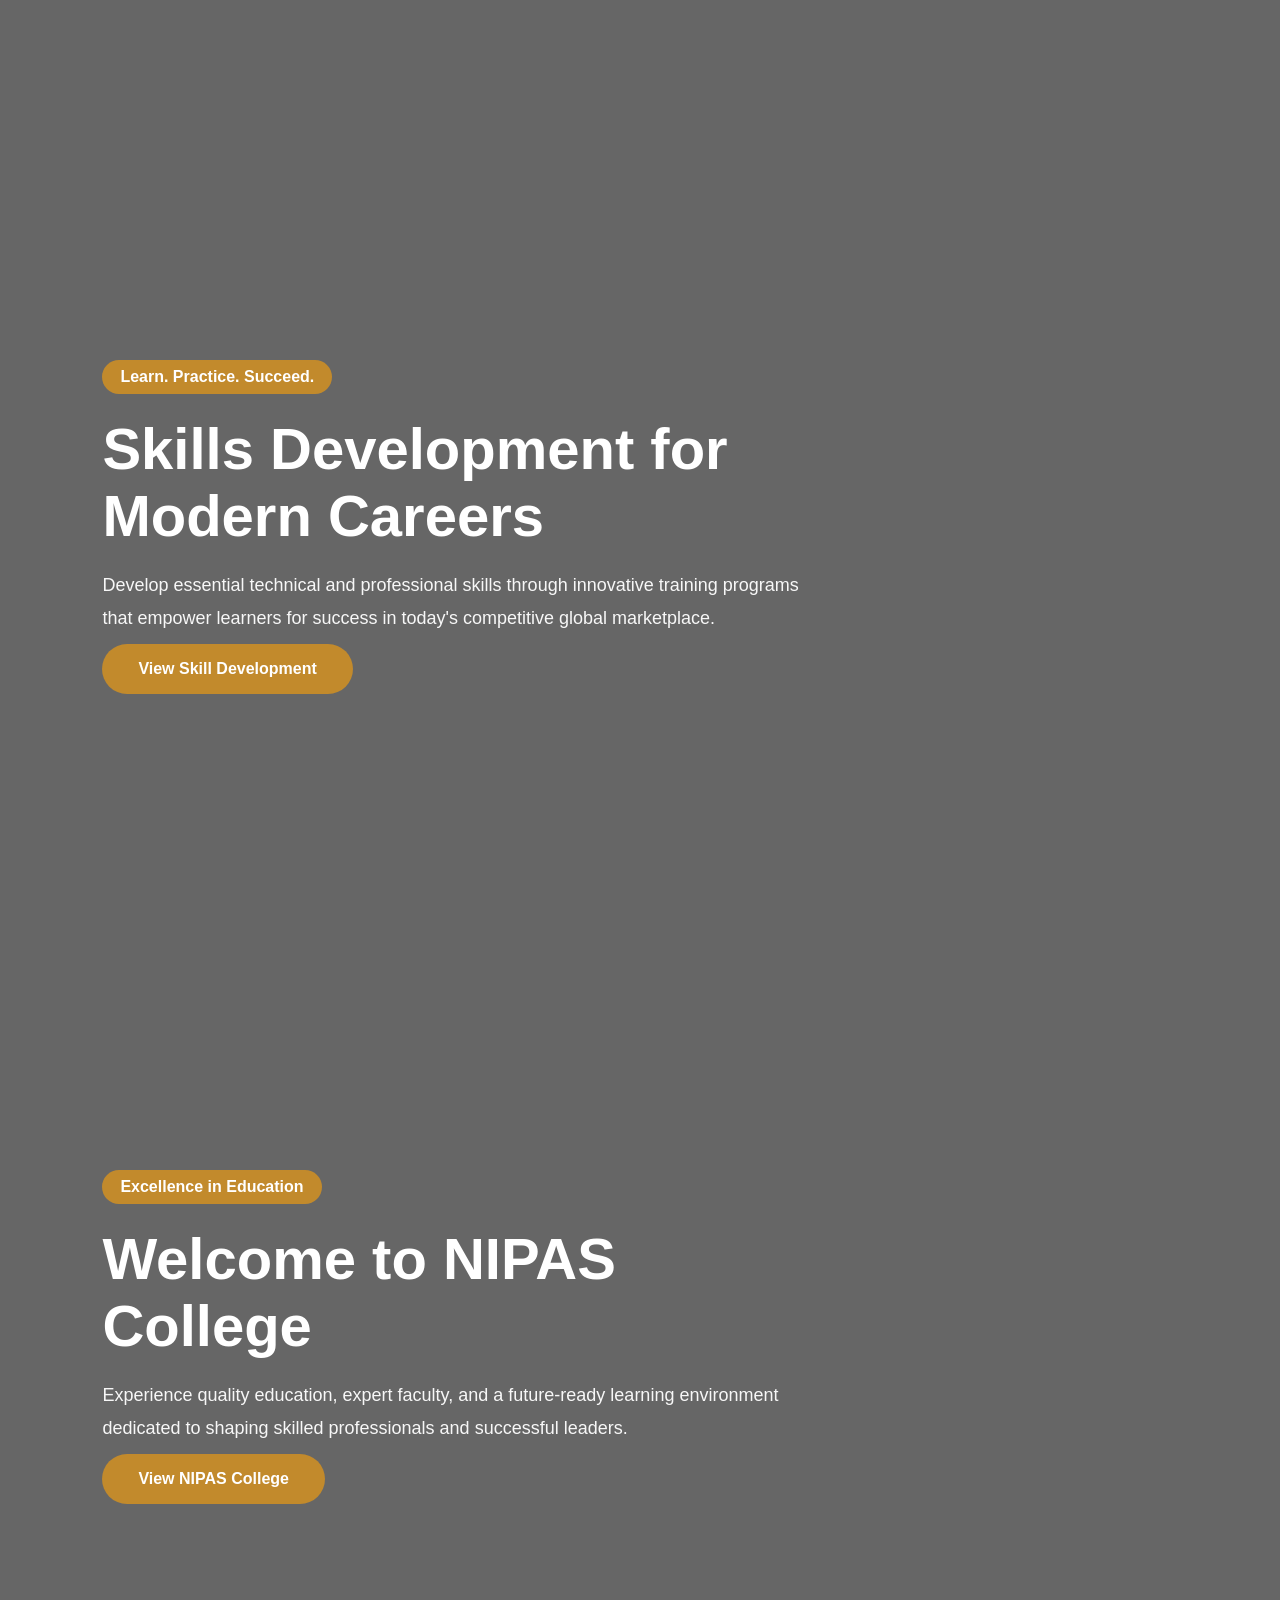
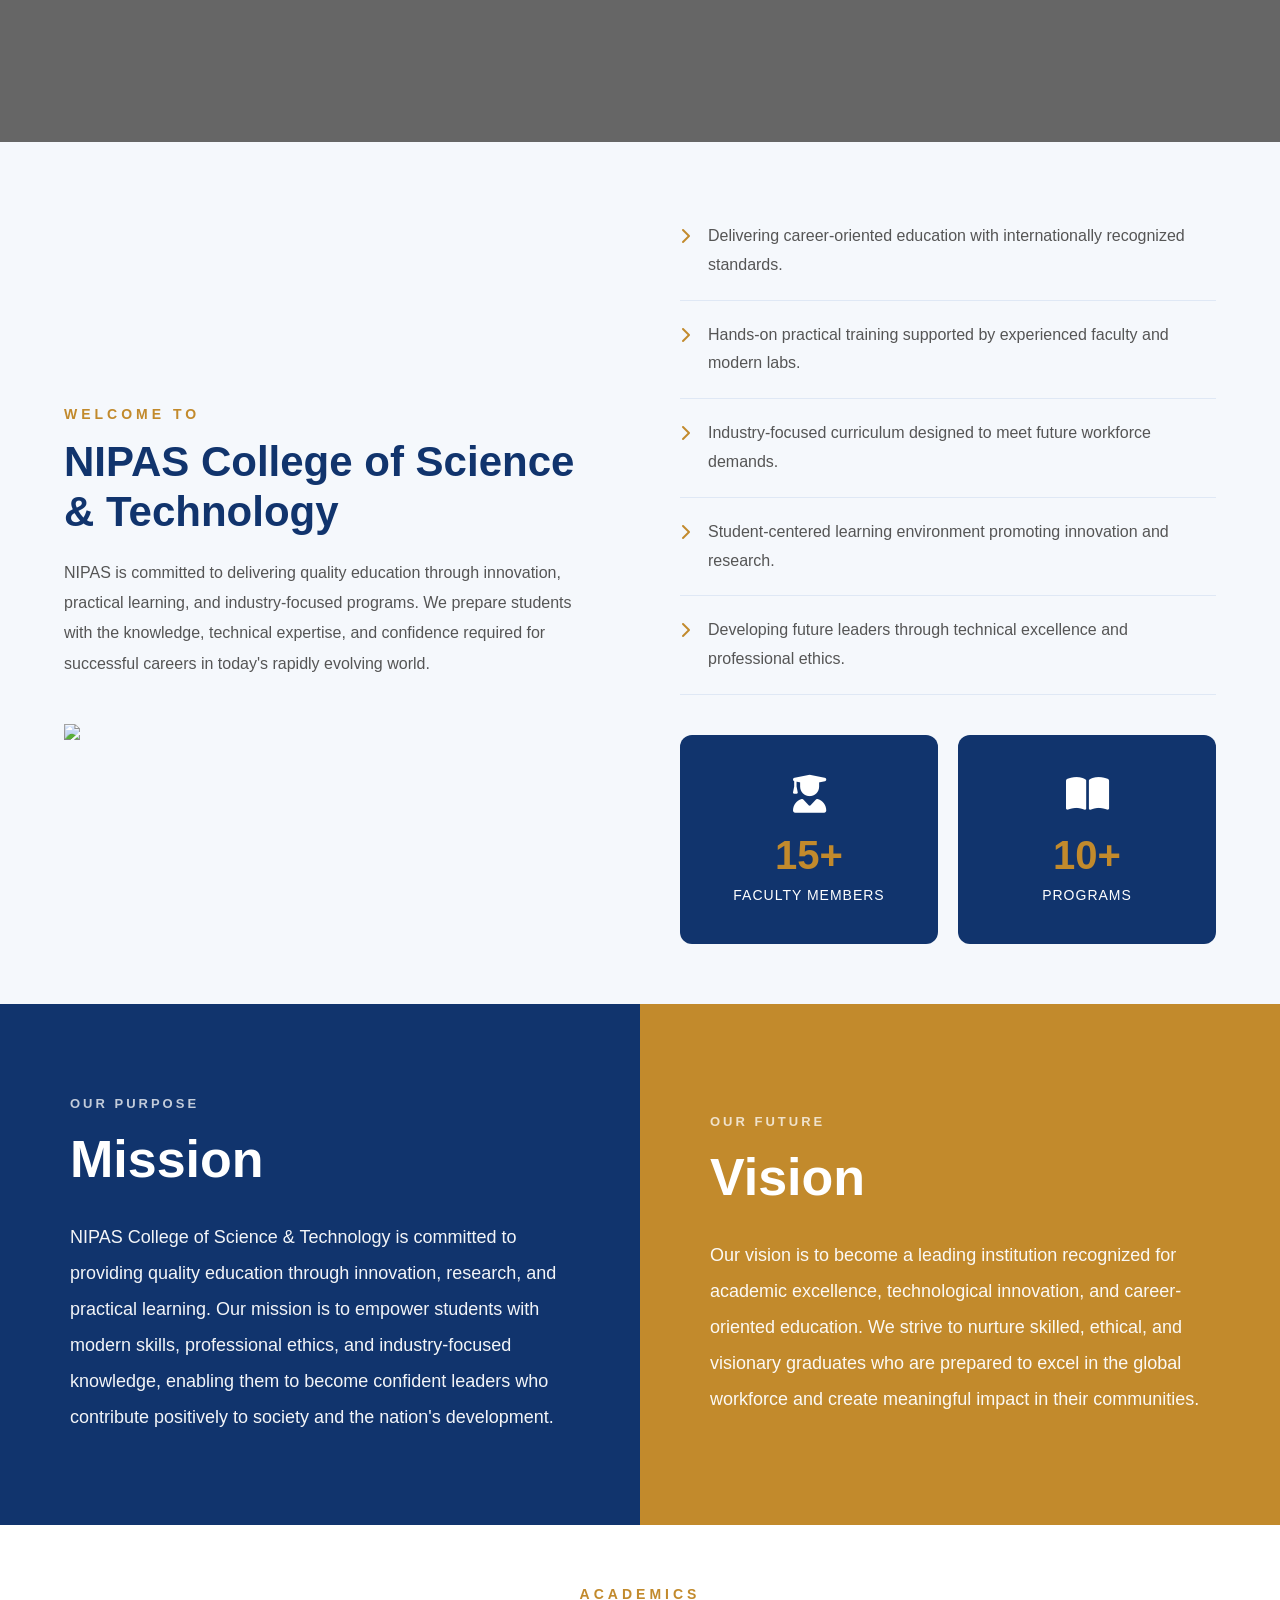
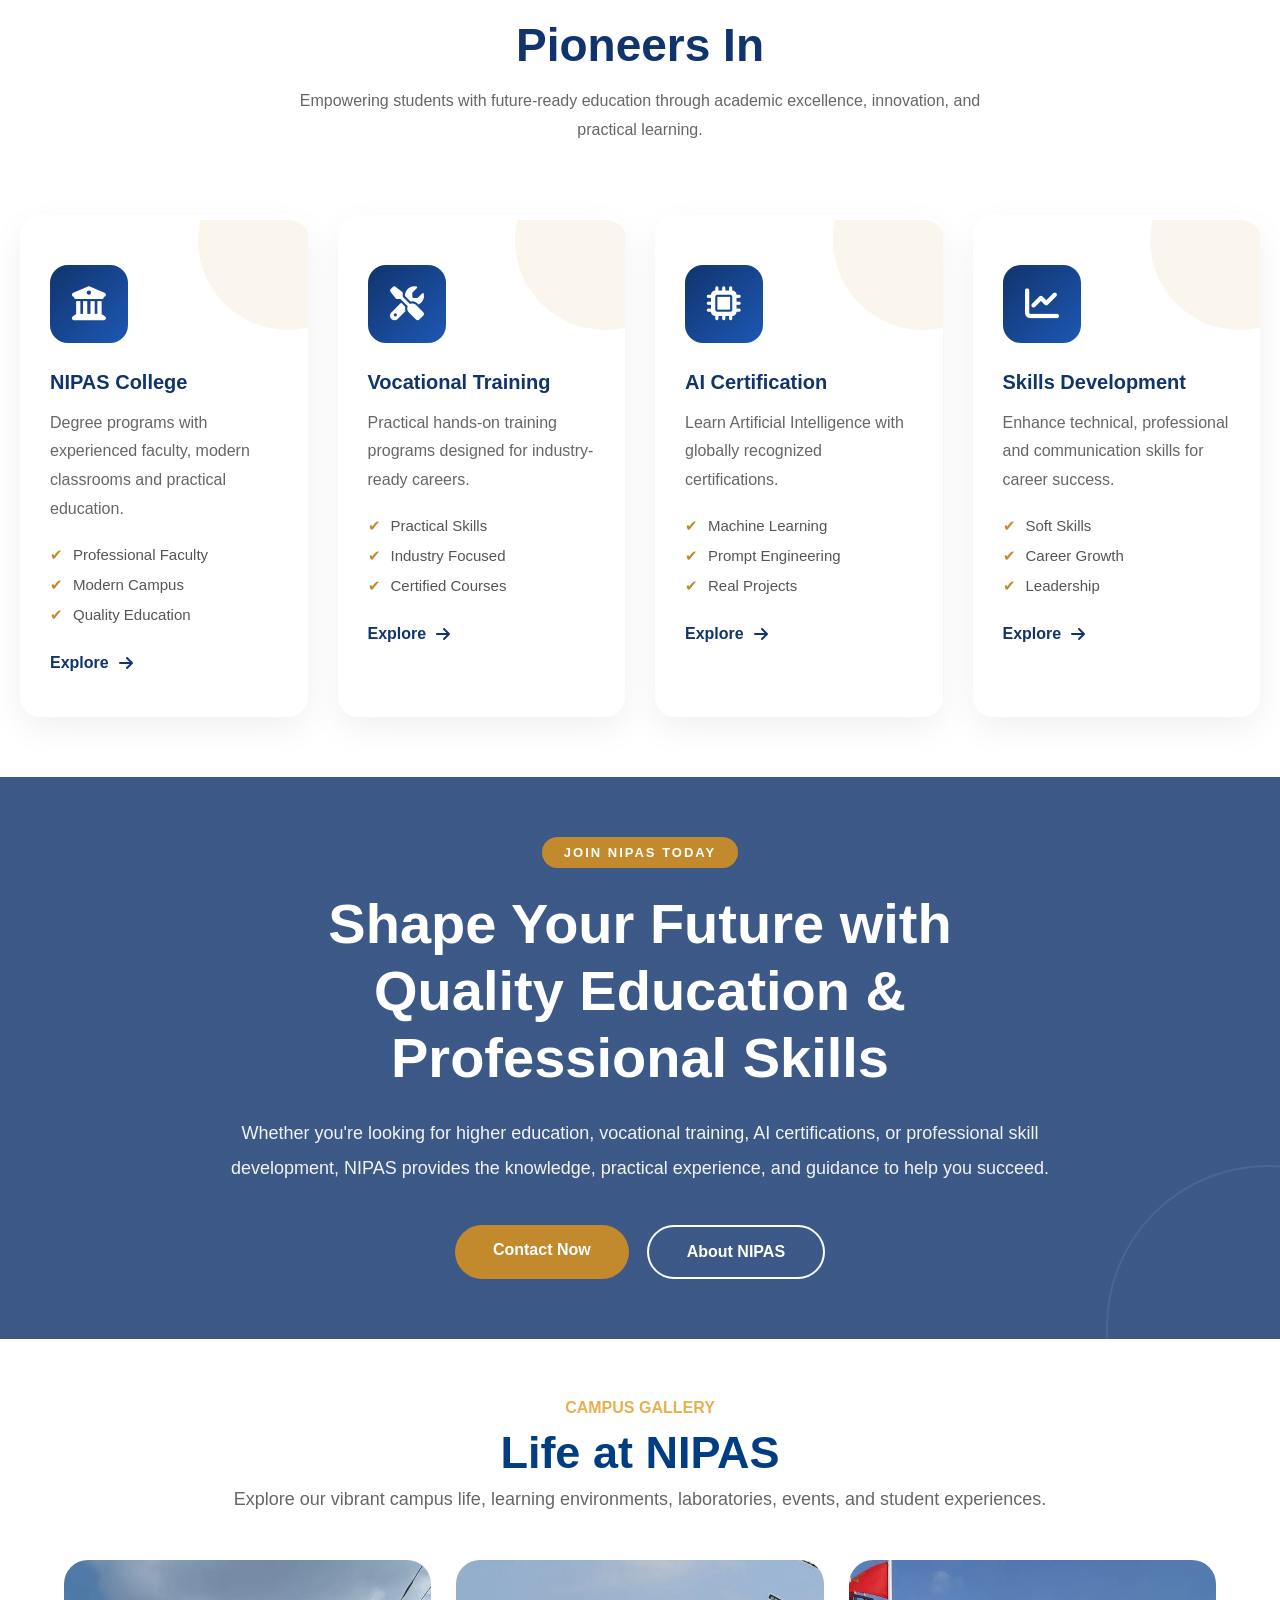
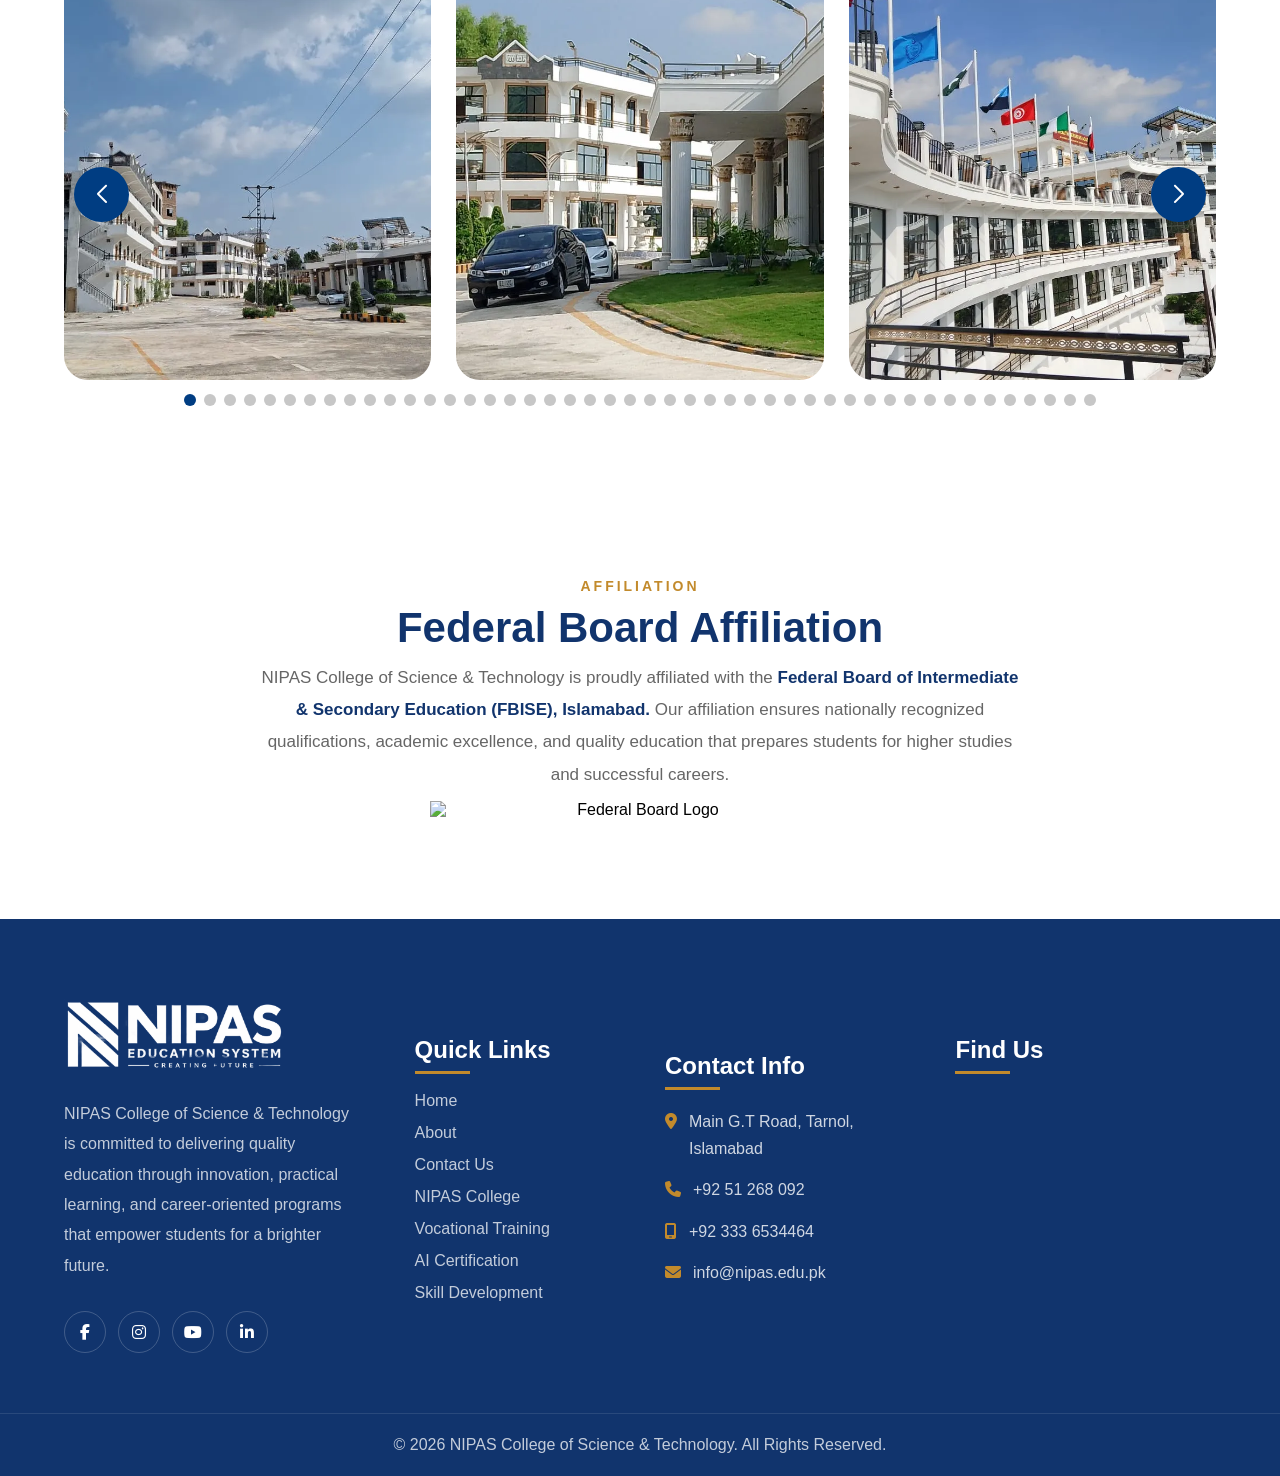
==== commit 5eb02942: "Add files via upload" ====
--- a/index.html
+++ b/index.html
@@ -7,6 +7,7 @@
        <link rel="stylesheet" href="https://cdnjs.cloudflare.com/ajax/libs/font-awesome/6.7.2/css/all.min.css">
        <link rel="stylesheet" href="https://cdn.jsdelivr.net/npm/slick-carousel@1.8.1/slick/slick.css">
        <link rel="stylesheet" href="https://cdn.jsdelivr.net/npm/slick-carousel@1.8.1/slick/slick-theme.css">
+       <link rel="stylesheet" href="https://cdn.jsdelivr.net/npm/swiper@11/swiper-bundle.min.css">
        <link rel="stylesheet" href="style.css">
 </head>
 <body>
@@ -533,6 +534,247 @@
     </div>
 
 </section>
+
+
+<section class="gallery-section">
+
+    <div class="section-header">
+        <span >CAMPUS GALLERY</span>
+            <h2>Life at NIPAS </h2>
+            <p>Explore our vibrant campus life, learning environments,
+            laboratories, events, and student experiences.</p>
+    </div>
+
+    <div class="swiper nipasGallery">
+
+        <div class="swiper-wrapper">
+
+            <div class="swiper-slide">
+                <img src="images/gallery-1.webp" alt="">
+            </div>
+
+            <div class="swiper-slide">
+                <img src="images/gallery-2.webp" alt="">
+            </div>
+
+            <div class="swiper-slide">
+                <img src="images/gallery-3.webp" alt="">
+            </div>
+
+            <div class="swiper-slide">
+                <img src="images/gallery-4.webp" alt="">
+            </div>
+
+            <div class="swiper-slide">
+                <img src="images/gallery-5.webp" alt="">
+            </div>
+
+            <div class="swiper-slide">
+                <img src="images/gallery-6.webp" alt="">
+            </div>
+            <div class="swiper-slide">
+                <img src="images/gallery-7.webp" alt="">
+            </div>
+            <div class="swiper-slide">
+                <img src="images/gallery-8.webp" alt="">
+            </div>
+            <div class="swiper-slide">
+                <img src="images/gallery-9.webp" alt="">
+            </div>
+            <div class="swiper-slide">
+                <img src="images/gallery-10.webp" alt="">
+            </div>
+            <div class="swiper-slide">
+                <img src="images/gallery-11.webp" alt="">
+            </div>
+            <div class="swiper-slide">
+                <img src="images/gallery-12.webp" alt="">
+            </div>
+            <div class="swiper-slide">
+                <img src="images/gallery-13.webp" alt="">
+            </div>
+            <div class="swiper-slide">
+                <img src="images/gallery-14.webp" alt="">
+            </div>
+            <div class="swiper-slide">
+                <img src="images/gallery-15.webp" alt="">
+            </div>
+            <div class="swiper-slide">
+                <img src="images/gallery-16.webp" alt="">
+            </div>
+            <div class="swiper-slide">
+                <img src="images/gallery-17.webp" alt="">
+            </div>
+            <div class="swiper-slide">
+    <img src="images/gallery-18.webp" alt="">
+</div>
+
+<div class="swiper-slide">
+    <img src="images/gallery-19.webp" alt="">
+</div>
+
+<div class="swiper-slide">
+    <img src="images/gallery-20.webp" alt="">
+</div>
+
+<div class="swiper-slide">
+    <img src="images/gallery-21.webp" alt="">
+</div>
+
+<div class="swiper-slide">
+    <img src="images/gallery-22.webp" alt="">
+</div>
+
+<div class="swiper-slide">
+    <img src="images/gallery-23.webp" alt="">
+</div>
+
+<div class="swiper-slide">
+    <img src="images/gallery-24.webp" alt="">
+</div>
+
+<div class="swiper-slide">
+    <img src="images/gallery-25.webp" alt="">
+</div>
+
+<div class="swiper-slide">
+    <img src="images/gallery-26.webp" alt="">
+</div>
+
+<div class="swiper-slide">
+    <img src="images/gallery-27.webp" alt="">
+</div>
+
+<div class="swiper-slide">
+    <img src="images/gallery-28.webp" alt="">
+</div>
+
+<div class="swiper-slide">
+    <img src="images/gallery-29.webp" alt="">
+</div>
+
+<div class="swiper-slide">
+    <img src="images/gallery-30.webp" alt="">
+</div>
+
+<div class="swiper-slide">
+    <img src="images/gallery-31.webp" alt="">
+</div>
+
+<div class="swiper-slide">
+    <img src="images/gallery-32.webp" alt="">
+</div>
+
+<div class="swiper-slide">
+    <img src="images/gallery-33.webp" alt="">
+</div>
+
+<div class="swiper-slide">
+    <img src="images/gallery-34.webp" alt="">
+</div>
+
+<div class="swiper-slide">
+    <img src="images/gallery-35.webp" alt="">
+</div>
+
+<div class="swiper-slide">
+    <img src="images/gallery-36.webp" alt="">
+</div>
+
+<div class="swiper-slide">
+    <img src="images/gallery-37.webp" alt="">
+</div>
+
+<div class="swiper-slide">
+    <img src="images/gallery-38.webp" alt="">
+</div>
+
+<div class="swiper-slide">
+    <img src="images/gallery-39.webp" alt="">
+</div>
+
+<div class="swiper-slide">
+    <img src="images/gallery-40.webp" alt="">
+</div>
+
+<div class="swiper-slide">
+    <img src="images/gallery-41.webp" alt="">
+</div>
+
+<div class="swiper-slide">
+    <img src="images/gallery-42.webp" alt="">
+</div>
+
+<div class="swiper-slide">
+    <img src="images/gallery-43.webp" alt="">
+</div>
+
+<div class="swiper-slide">
+    <img src="images/gallery-44.webp" alt="">
+</div>
+
+<div class="swiper-slide">
+    <img src="images/gallery-45.webp" alt="">
+</div>
+
+<div class="swiper-slide">
+    <img src="images/gallery-46.webp" alt="">
+</div>
+
+        </div>
+
+        <div class="swiper-pagination"></div>
+
+        <div class="swiper-button-next"></div>
+        <div class="swiper-button-prev"></div>
+
+    </div>
+
+</section>
+
+<script>
+document.addEventListener("DOMContentLoaded", function () {
+
+    new Swiper(".nipasGallery", {
+
+        loop: true,
+        speed: 1000,
+        grabCursor: true,
+
+        autoplay: {
+            delay: 3000,
+            disableOnInteraction: false,
+        },
+
+        pagination: {
+            el: ".nipasGallery .swiper-pagination",
+            clickable: true,
+        },
+
+        navigation: {
+            nextEl: ".nipasGallery .swiper-button-next",
+            prevEl: ".nipasGallery .swiper-button-prev",
+        },
+
+        breakpoints: {
+            0: {
+                slidesPerView: 1,
+                spaceBetween: 15,
+            },
+            768: {
+                slidesPerView: 2,
+                spaceBetween: 20,
+            },
+            1200: {
+                slidesPerView: 3,
+                spaceBetween: 25,
+            }
+        }
+
+    });
+
+});
+</script>
 
 
 <section class="affiliation">
@@ -670,6 +912,6 @@
 
 </footer>
 
-    
+<script src="https://cdn.jsdelivr.net/npm/swiper@11/swiper-bundle.min.js"></script>    
 </body>
-</html>+</html>
--- a/style.css
+++ b/style.css
@@ -567,7 +567,7 @@
 .about-section{
 
     background:#f5f8fc;
-    padding:100px 0;
+    padding:60px 0;
 }
 
 .container{
@@ -582,7 +582,7 @@
     align-items:center;
 }
 
-.sub-title{
+.about-section .sub-title{
 
     color:#c28a2c;
     font-size:14px;
@@ -851,8 +851,7 @@
 
 
 .programs{
-    padding:100px 7%;
-    background:#f7f9fc;
+    padding:60px 20px;
 }
 
 .section-heading{
@@ -2184,4 +2183,233 @@
 
     }
 
-}+}
+.slick-dotted.slick-slider{
+    margin: 0;
+}
+
+
+
+.new-program-card-box{
+    position:relative;
+    display:block;
+    /* width:390px; */
+    display: flex;
+    justify-content: flex-start;
+    align-items: flex-end;
+    padding: 20px;
+    height:300px;
+    overflow:hidden;
+    border-radius:8px;
+    text-decoration:none;
+    color:#fff;
+    box-shadow:0 12px 30px rgba(0,0,0,.25);
+}
+
+.new-program-card-box::before{
+    content:"";
+    position:absolute;
+    inset:0;
+    transition:transform .5s ease;
+}
+#new-program-card-box1::before{
+    background:url("https://encrypted-tbn0.gstatic.com/images?q=tbn:ANd9GcStibim3ro7gK0DBVNMXRkJAXhCCR1ct0bhAwGIrBfL4lqBz7VtO2MNrWU&s=10") center center/cover no-repeat;
+}
+#new-program-card-box2::before{
+    background:url("https://encrypted-tbn0.gstatic.com/images?q=tbn:ANd9GcTfCg_nbOiSPrDPLRC1KOJMMMEKNtdwu8YVTytaWMLtN7ZGP1jv2N0933o&s=10") center center/cover no-repeat;
+}
+#new-program-card-box3::before{
+    background:url("https://www.pharmaceutical-technology.com/wp-content/uploads/sites/24/2021/05/shutterstock_1568576131-compressed-scaled.jpg") center center/cover no-repeat;
+}
+#new-program-card-box4::before{
+    background:url("https://blog.cuw.edu/wp-content/uploads/rad-tech-1-scaled-1.jpg") center center/cover no-repeat;
+}
+#new-program-card-box5::before{
+    background:url("https://academiamag.com/wp-content/uploads/2022/12/istockphoto-1170755336-612x612-1.jpg.webp") center center/cover no-repeat;
+}
+#new-program-card-box6::before{
+    background:url("https://fahs.ac.in/processweb/432/270/100/courses/cardiac-technology.webp") center center/cover no-repeat;
+}
+#new-program-card-box7::before{
+    background:url("https://encrypted-tbn0.gstatic.com/images?q=tbn:ANd9GcR6yL0-_elvfGqdy5HkYLAkDyfaiisfQXg4AYS8EGliXmYUqLtMGYjItZRa&s=10") center center/cover no-repeat;
+}
+#new-program-card-box8::before{
+    background:url("https://images.squarespace-cdn.com/content/v1/537b0649e4b0f6c6b6877a35/1528793435727-N2B7J75TYS1ATYYLFU93/Man+running+with+a+technology+overlay.jpg") center center/cover no-repeat;
+}
+#new-program-card-box9::before{
+    background:url("https://encrypted-tbn0.gstatic.com/images?q=tbn:ANd9GcQh5rcOVj9ByKyayERP1yTyf80NLLT0YraVO0e_mD75TsRV9W7N1gXZFxBs&s=10") center center/cover no-repeat;
+}
+#new-program-card-box10::before{
+    background:url("https://encrypted-tbn0.gstatic.com/images?q=tbn:ANd9GcTsPkm8LZ2iW8CMYPaQpCSsw3MtbSPEXLIKAwPqgmjTA8yb-mI4m5Qcybc&s=10") center center/cover no-repeat;
+}
+#new-program-card-box11::before{
+    background:url("https://encrypted-tbn0.gstatic.com/images?q=tbn:ANd9GcTxUD-_UTuEmC2ib9POh2ZuAVjtTAIPDEV6fesdt1X-_k-UNT642E81RXlC&s=10") center center/cover no-repeat;
+}
+#new-program-card-box12::before{
+    background:url("https://encrypted-tbn0.gstatic.com/images?q=tbn:ANd9GcRwrMh0JP3oVPlPHUj_nBQ0YcIlMM-Esr9oQU0gIEJ_iP4GyNf11EzX77E&s=10") center center/cover no-repeat;
+}
+
+
+.new-program-card-box::after{
+    content:"";
+    position:absolute;
+    inset:0;
+    background:linear-gradient(
+        to top,
+        rgba(0,0,0,.90) 8%,
+        rgba(0,0,0,.45) 45%,
+        rgba(0,0,0,.05) 100%
+    );
+}
+
+.new-program-card-box:hover::before{
+    transform:scale(1.08);
+}
+
+.new-program-card-content{
+    z-index:2;
+}
+.new-program-card-title{
+    font-size: medium ;
+    font-weight:700;
+    margin-bottom:14px;
+    text-shadow:0 2px 5px rgba(0,0,0,.5);
+}
+
+.new-program-card-info{
+    font-size:small;
+}
+
+.new-program-card-info strong{
+    display:block;
+    margin-bottom:10px;
+    font-size:small;
+}
+
+.new-program-card-box:hover{
+    box-shadow:0 18px 40px rgba(0,0,0,.35);
+}
+.new-program-grid{
+    grid-template-columns:repeat(3,1fr);
+    gap: 20px;
+}
+@media(max-width:1200px){
+
+.new-program-grid{
+
+grid-template-columns:repeat(2,1fr);
+
+}
+
+}
+
+@media(max-width:768px){
+
+.new-program-grid{
+
+grid-template-columns:1fr;
+
+}
+}
+
+.section-header{
+    height: fit-content;
+    width: 100%;
+    display: flex;
+    justify-content: center;
+    align-items: center;
+    flex-direction: column;
+    gap: 10px;
+}
+.section-header span{
+    color: #e8b04d;
+    font-weight: 600;
+}
+.section-header h2{
+    font-size: 45px;
+    color: #003d82;
+    text-align: center;
+}
+.section-header p{
+    font-size: large;
+    color: #666;
+    text-align: center;
+    max-width: 900px;
+
+}
+.gallery-section{
+    padding:60px 5%;
+}
+
+.nipasGallery{
+    margin-top:50px;
+    overflow:hidden;
+}
+
+.nipasGallery .swiper-slide{
+    border-radius:24px;
+    overflow:hidden;
+    cursor:grab;
+}
+
+.nipasGallery .swiper-slide img{
+    width:100%;
+    height:420px;
+    object-fit:cover;
+    display:block;
+    transition:.5s;
+}
+
+.nipasGallery .swiper-slide:hover img{
+    transform:scale(1.05);
+}
+
+/* Arrows */
+
+.swiper-button-next,
+.swiper-button-prev{
+    width:55px;
+    height:55px;
+    border-radius:50%;
+    background:#003d82;
+    color:#fff;
+}
+
+.swiper-button-next::after,
+.swiper-button-prev::after{
+    font-size:18px;
+    font-weight:700;
+}
+
+/* Pagination */
+
+.swiper-pagination{
+    margin-top:20px;
+    position:relative;
+}
+
+.swiper-pagination-bullet{
+    width:12px;
+    height:12px;
+    background:#c7c7c7;
+    opacity:1;
+}
+
+.swiper-pagination-bullet-active{
+    background:#003d82;
+}
+
+/* Responsive */
+
+@media(max-width:768px){
+
+    .nipasGallery .swiper-slide img{
+        height:280px;
+    }
+
+    .swiper-button-next,
+    .swiper-button-prev{
+        display:none;
+    }
+
+}
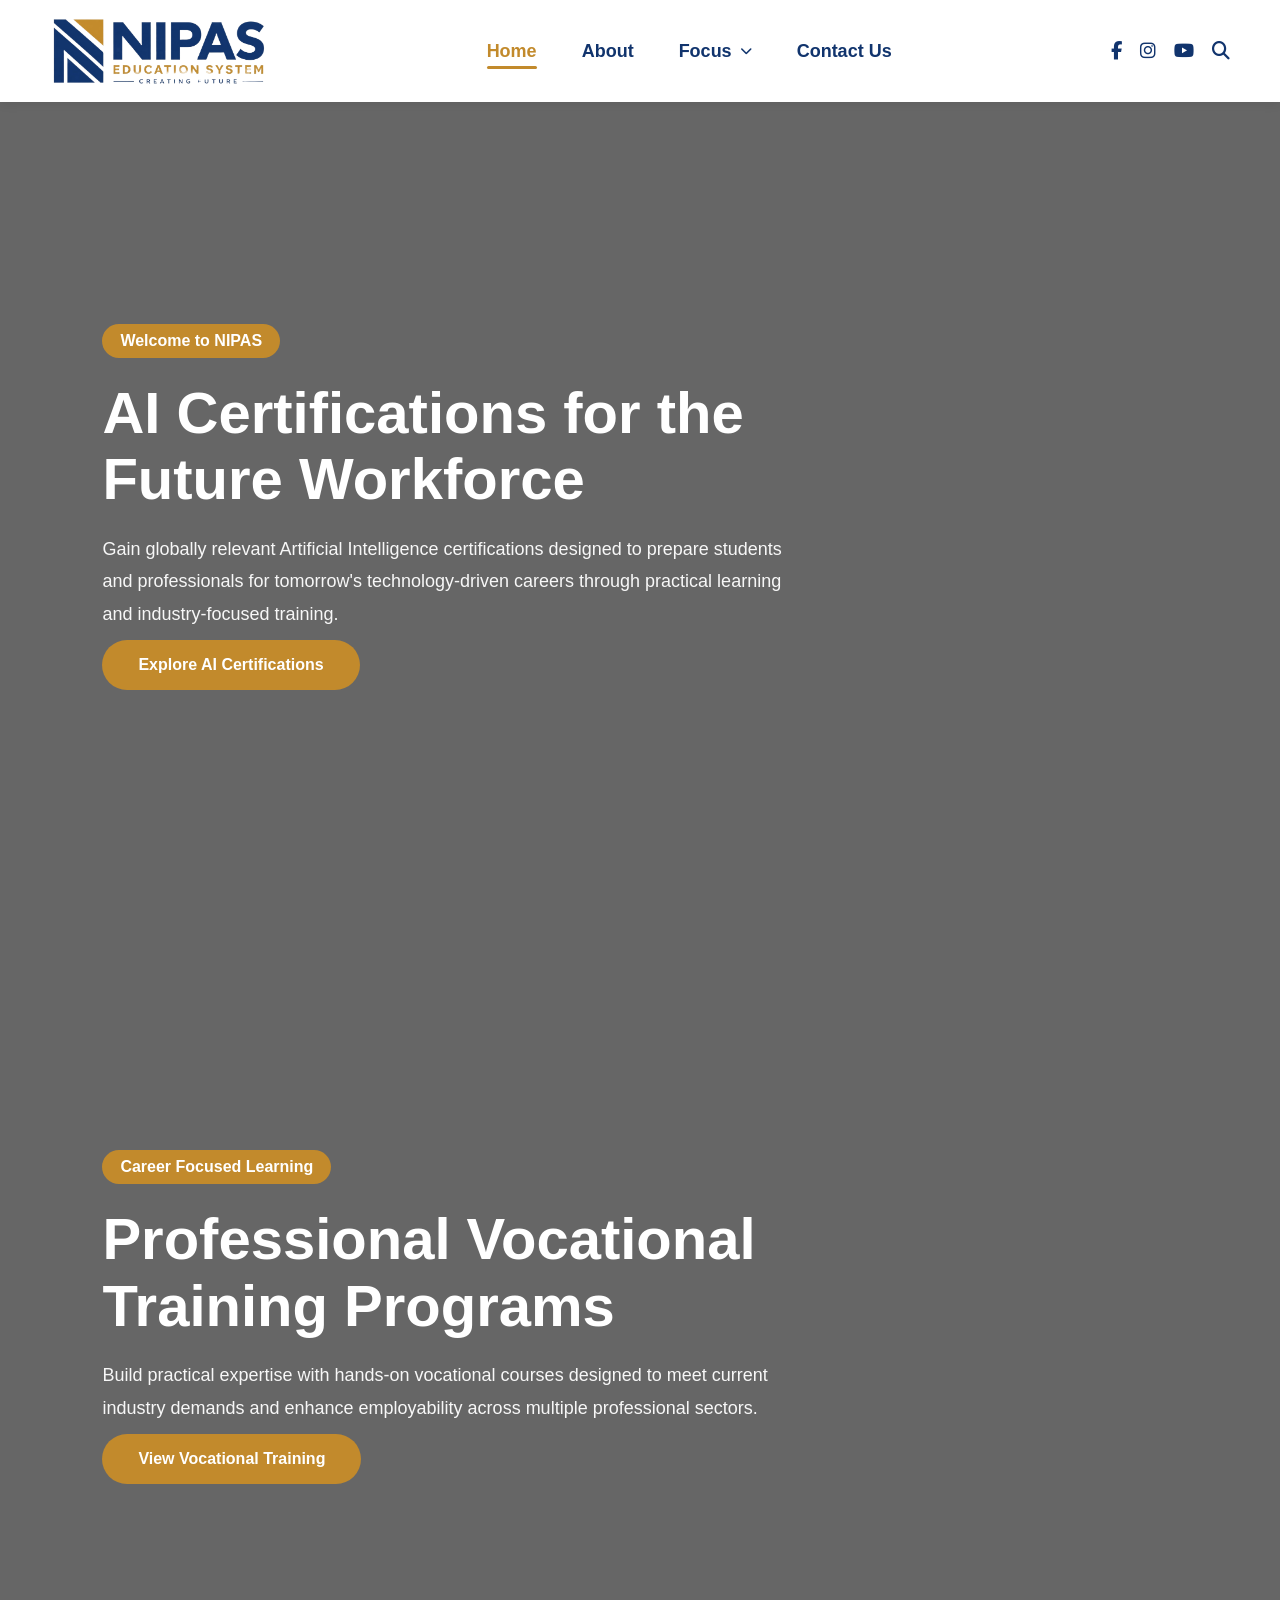
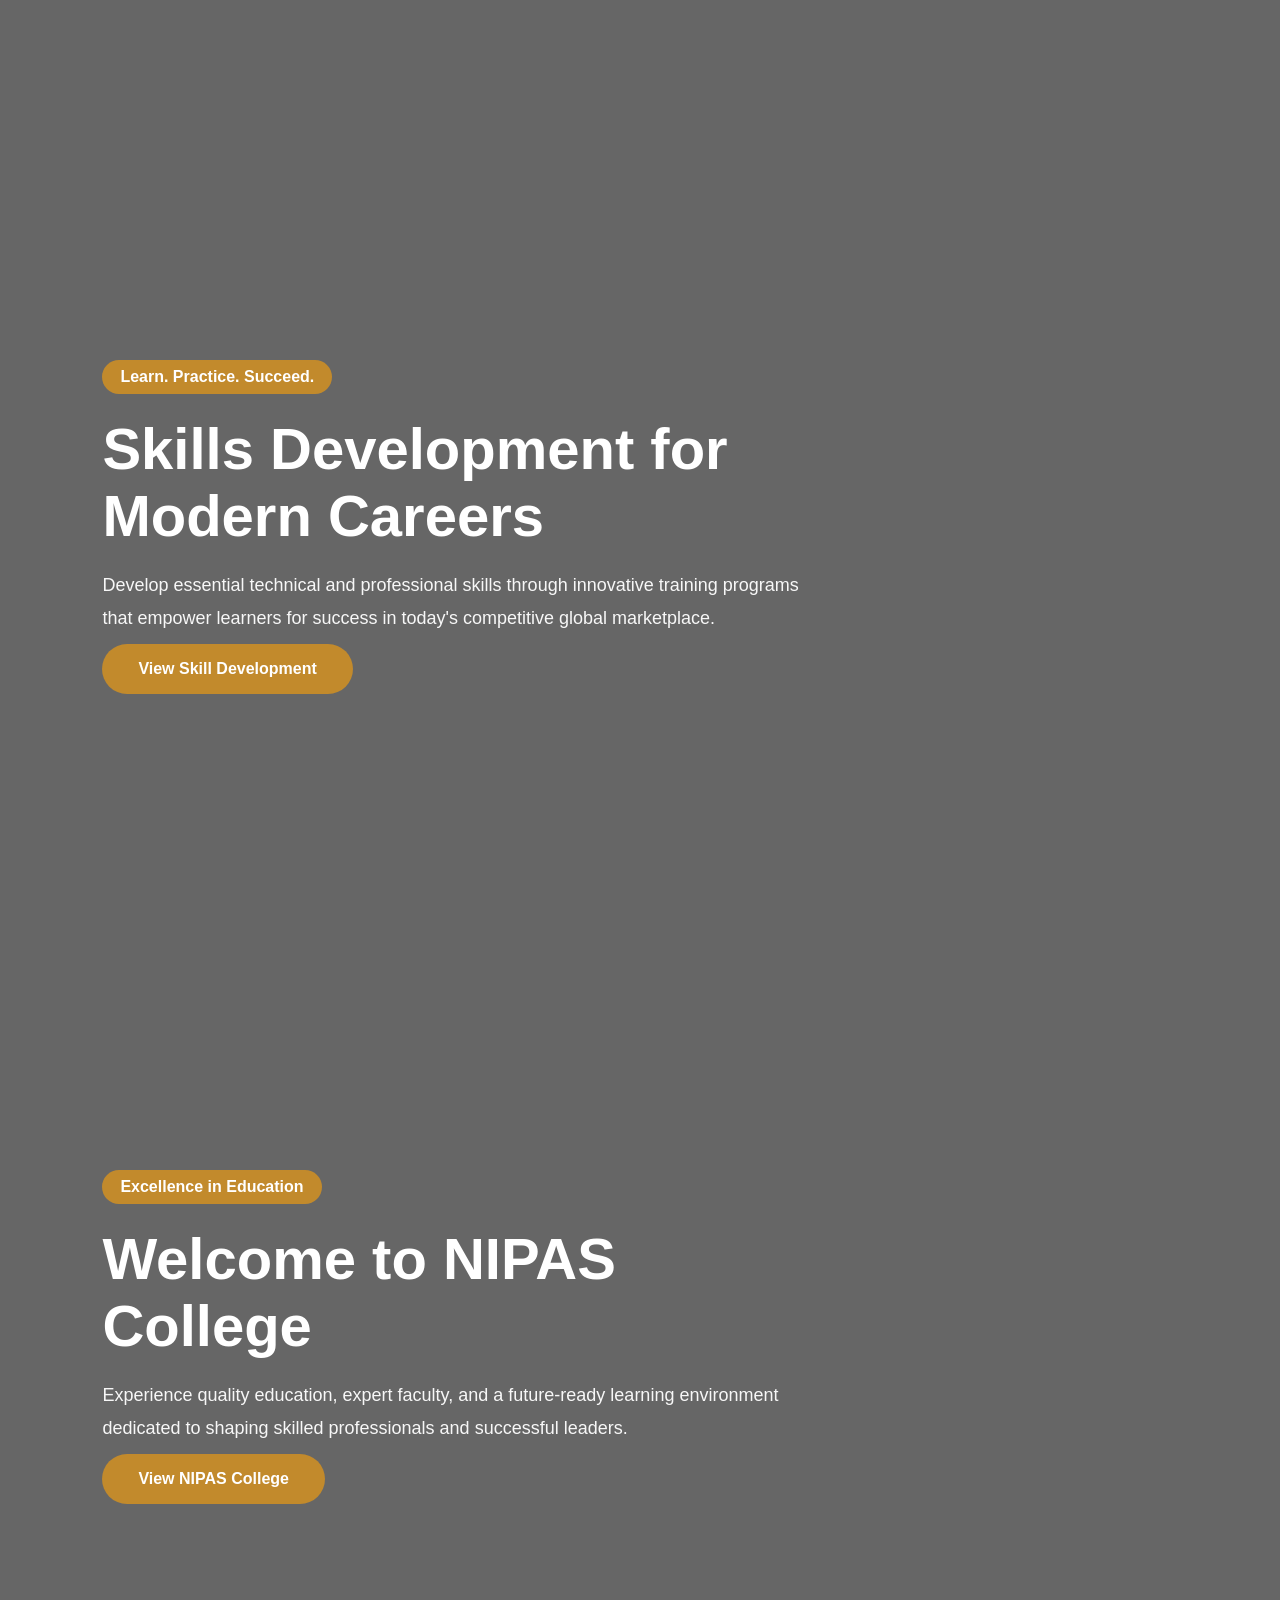
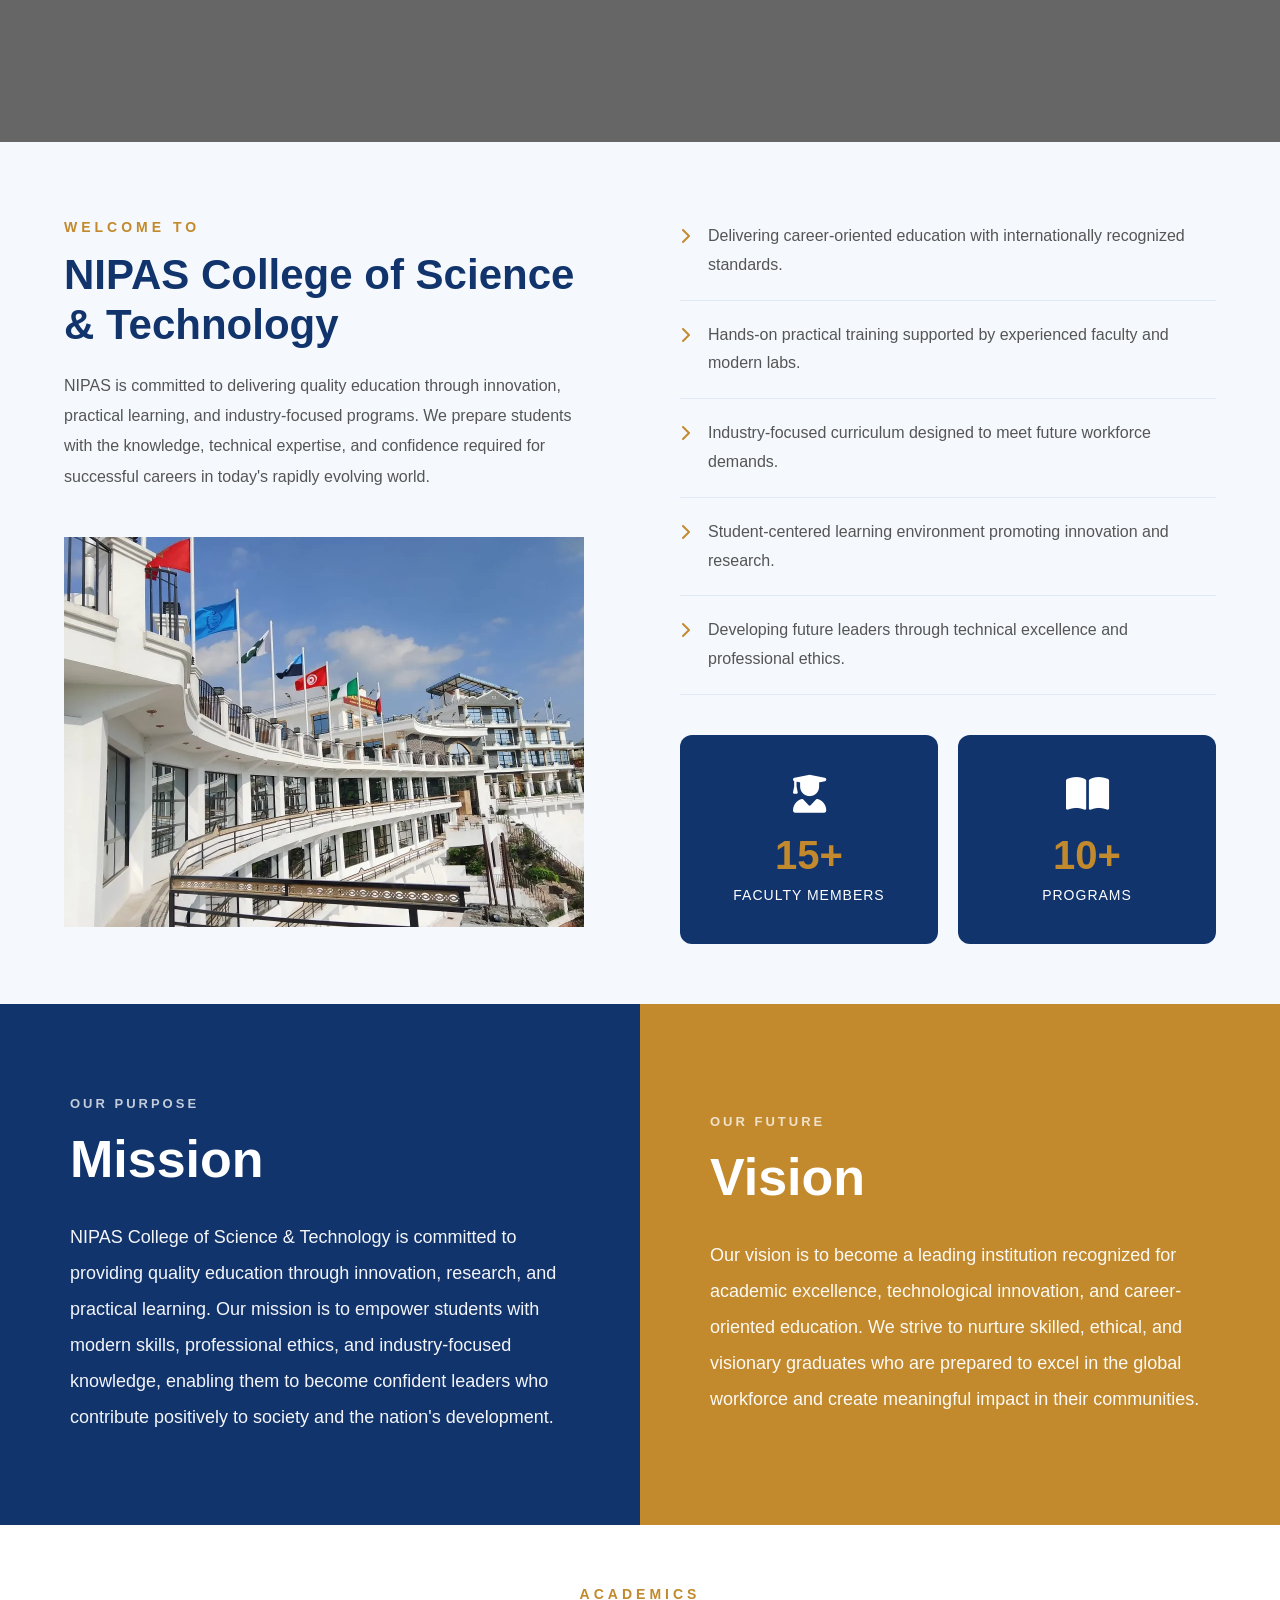
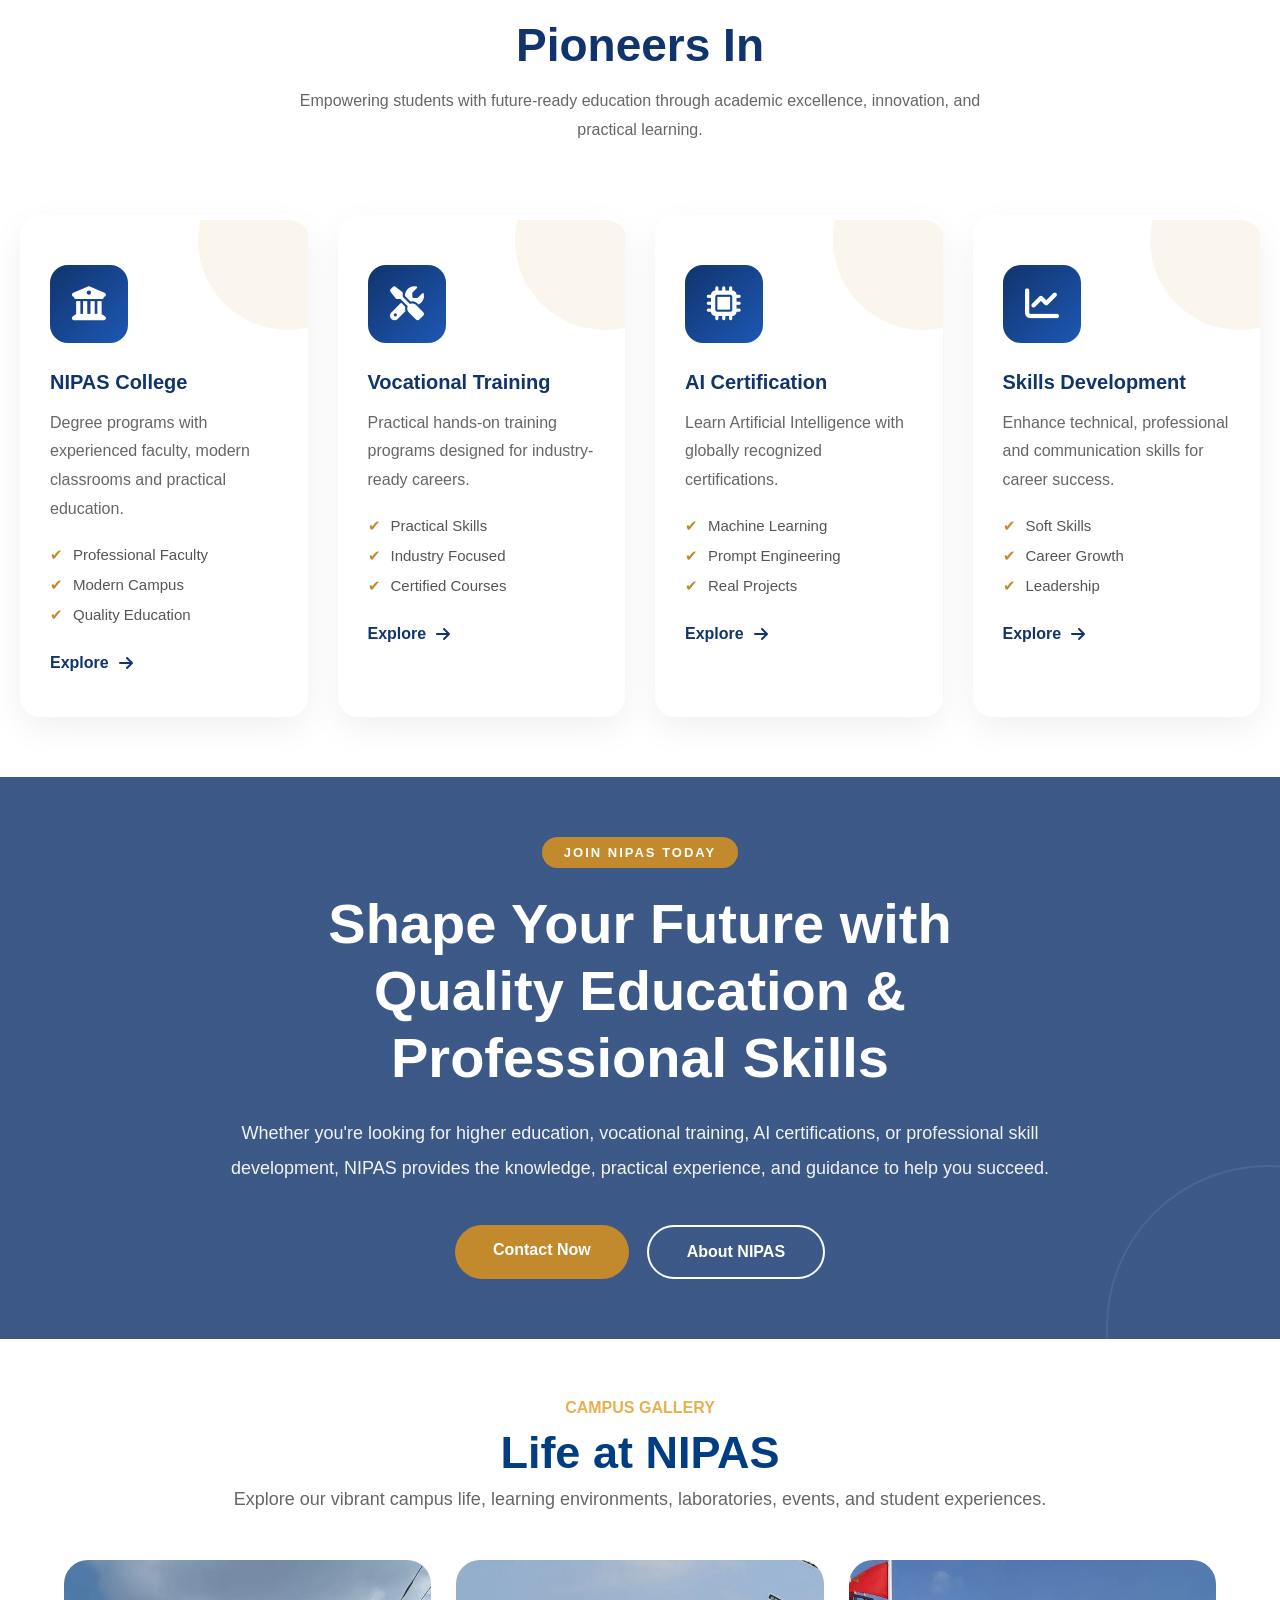
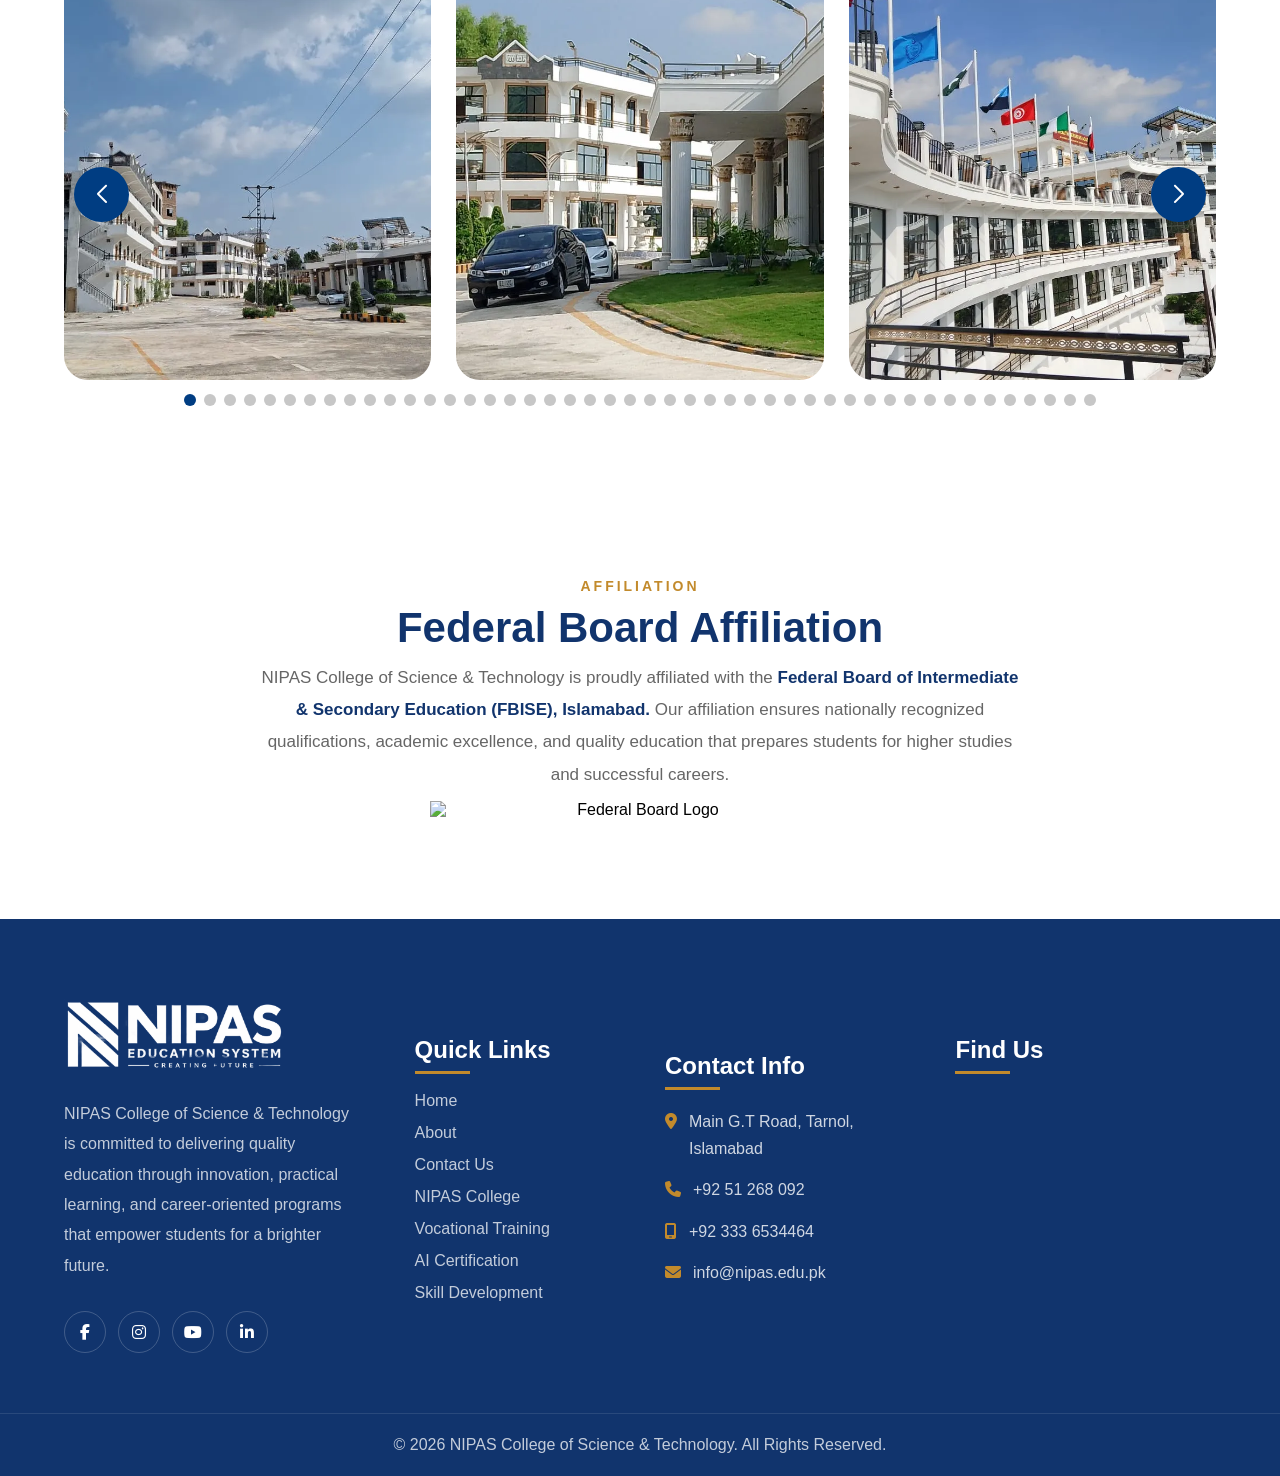
==== commit 14325fd9: "Add files via upload" ====
--- a/index.html
+++ b/index.html
@@ -285,7 +285,7 @@
 
             <div class="image-wrapper">
 
-                <img src="https://hacst.edu.pk/wp-content/uploads/2024/02/img-768x757.png"
+                <img src="images/gallery-3.webp"
                     class="main-img">
 
             </div>
